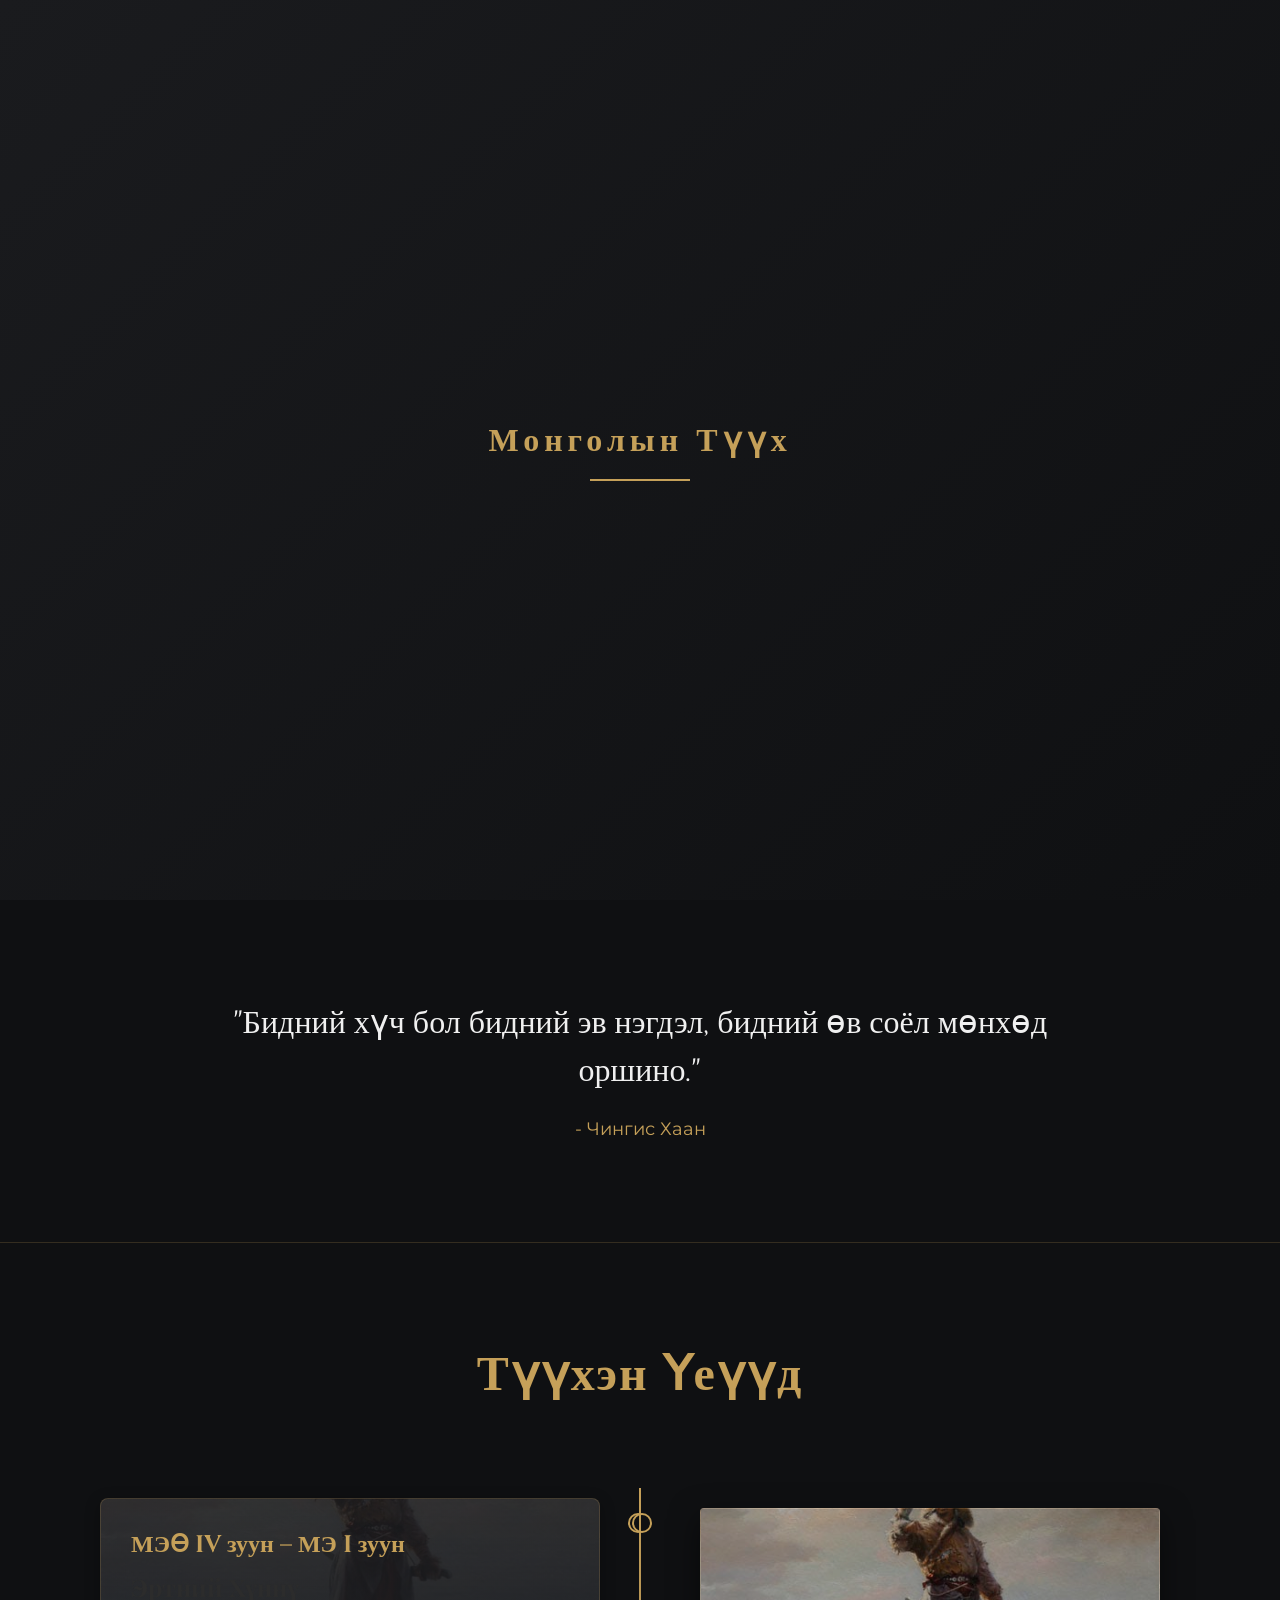
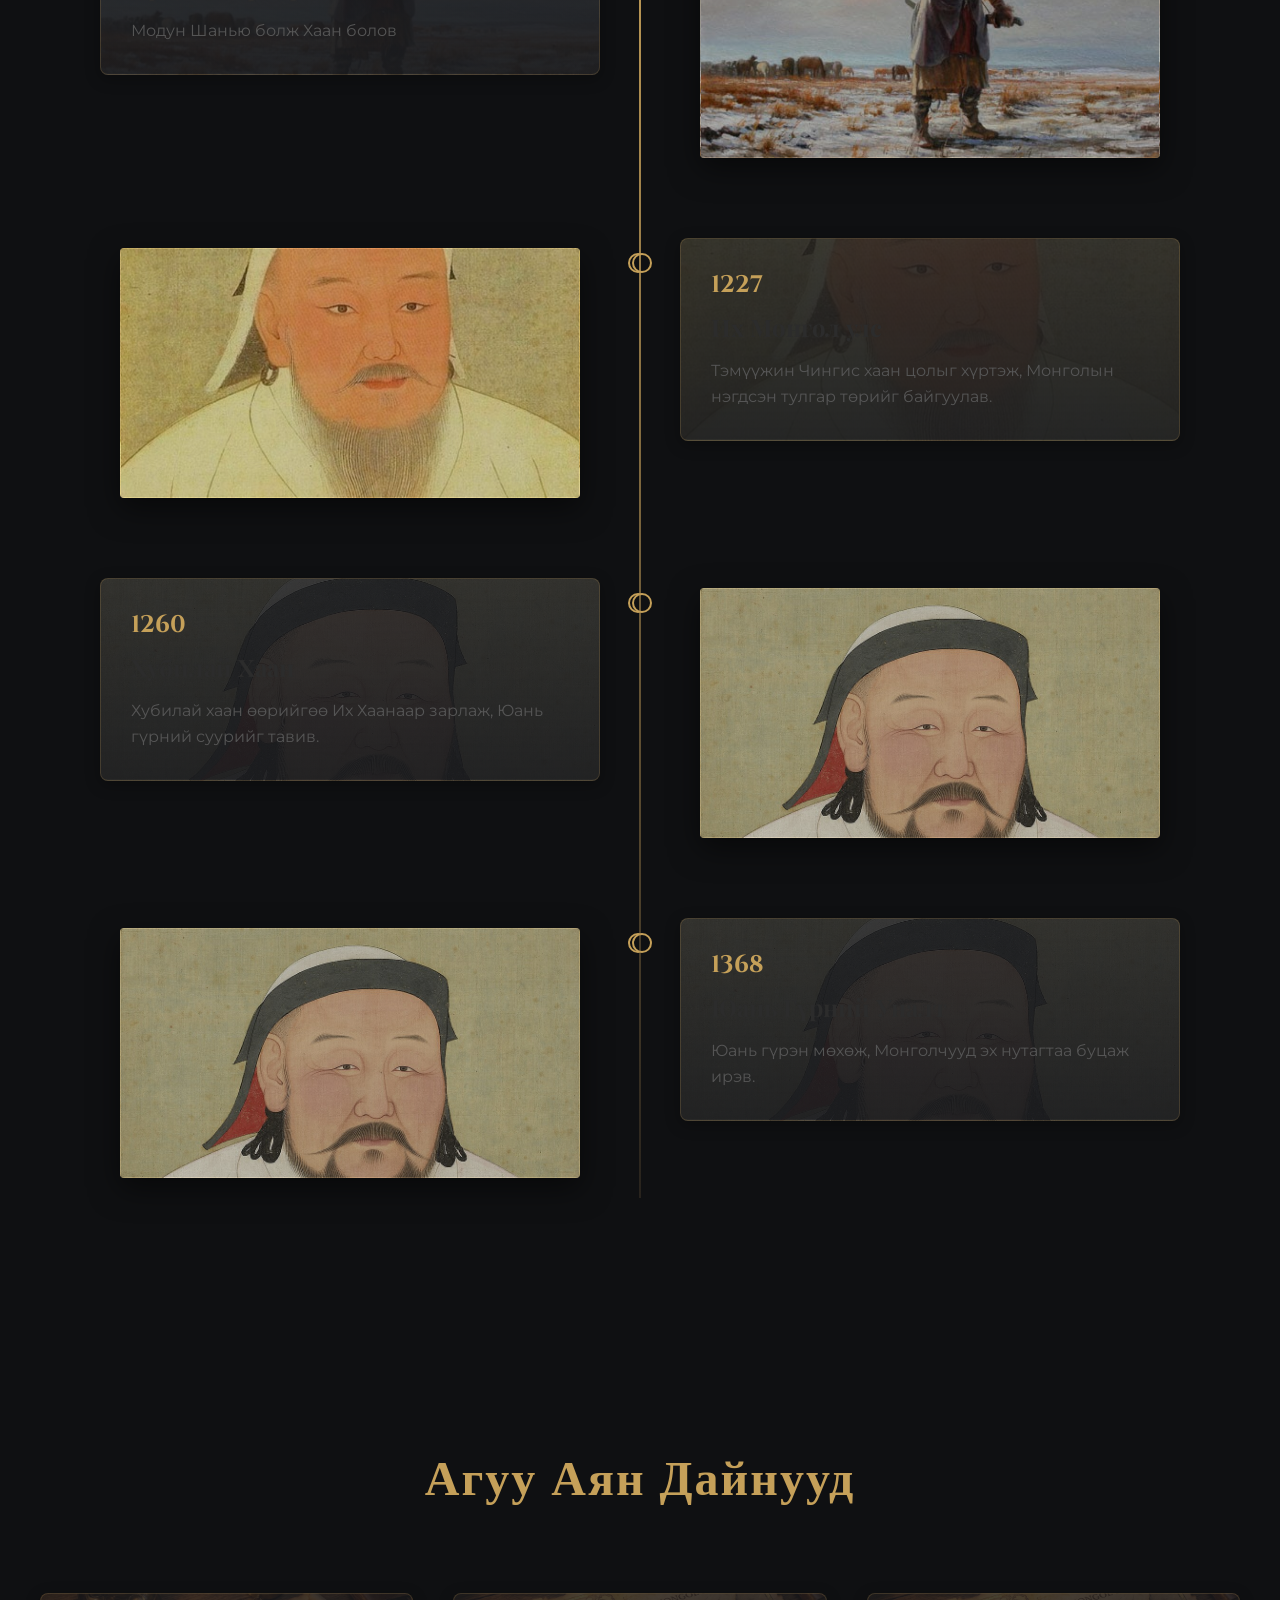
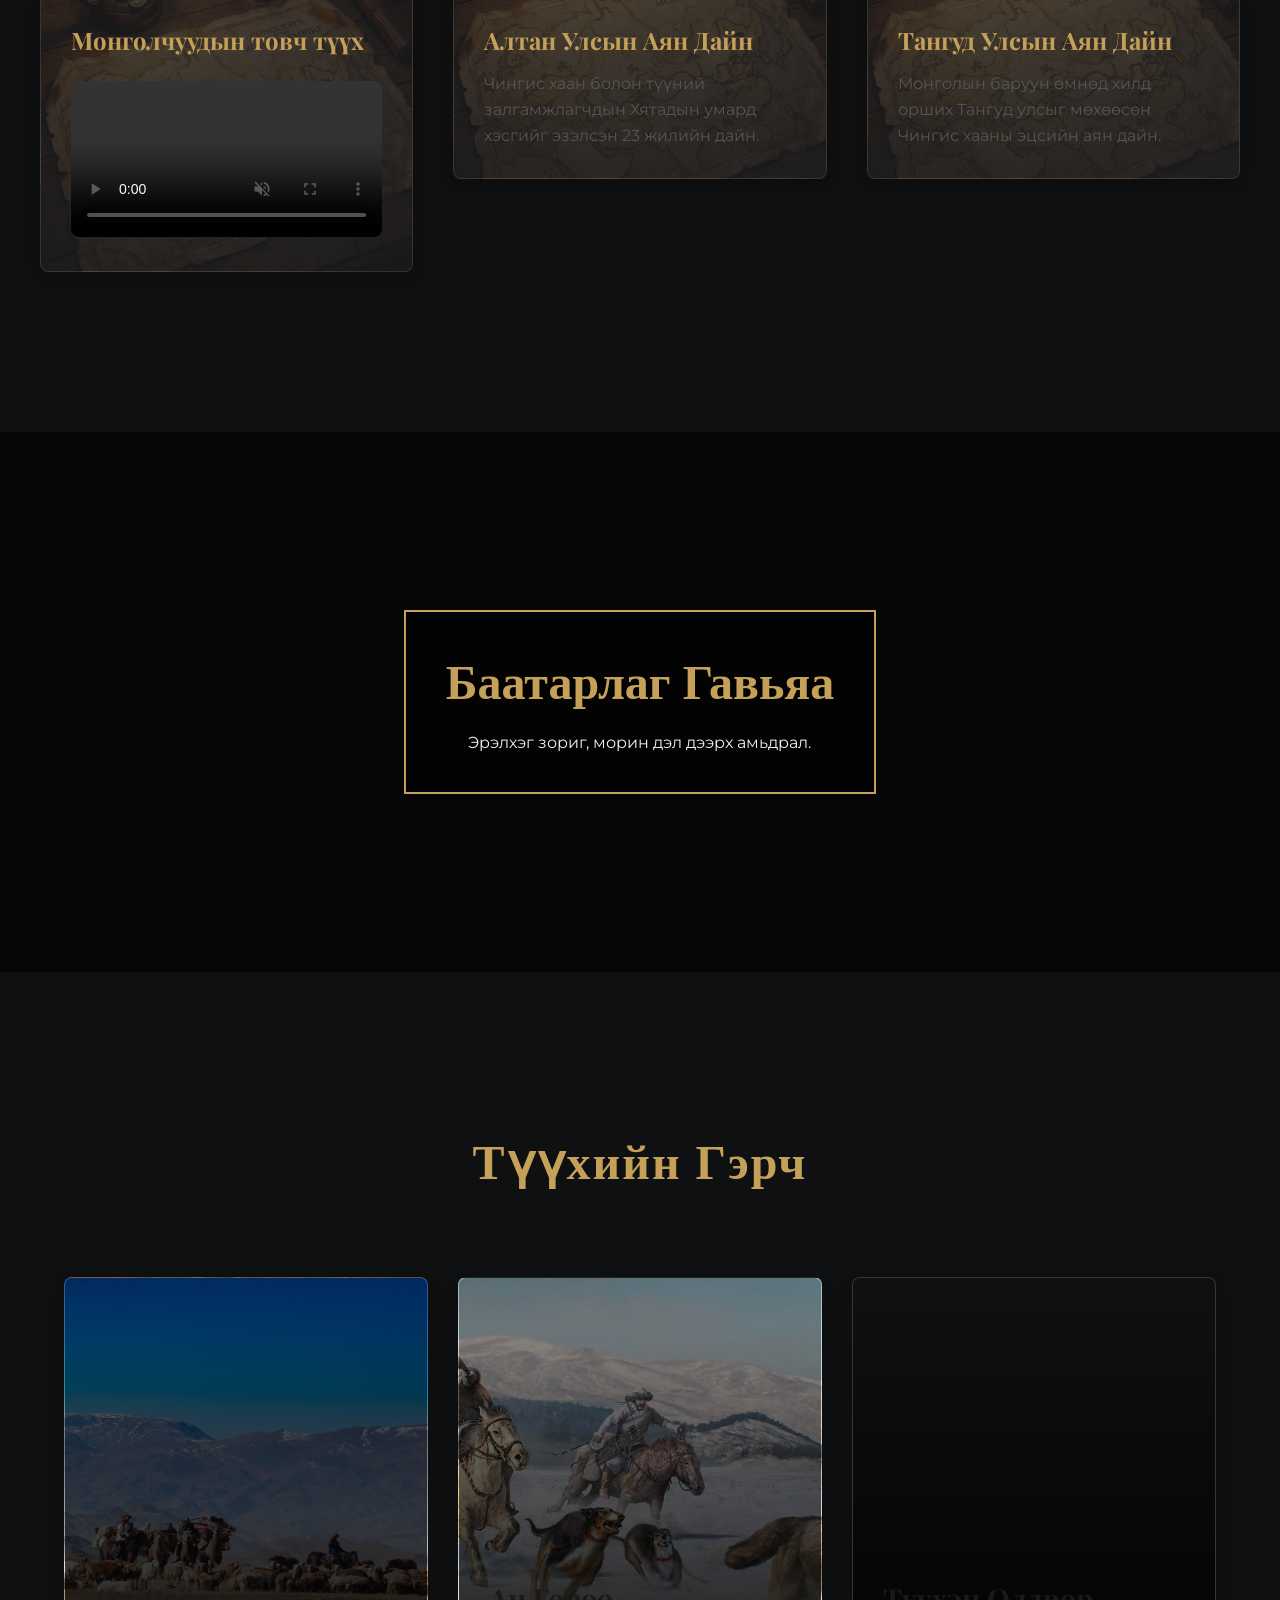
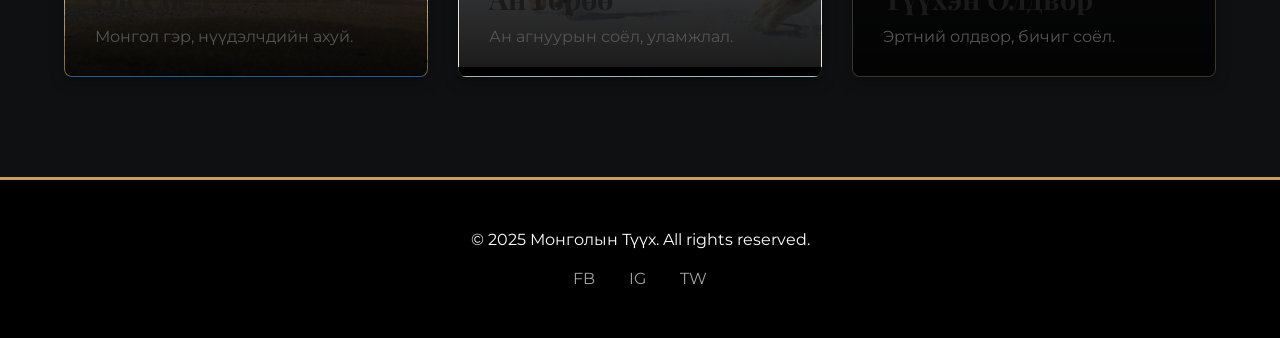
==== index.html @ 0ab10095 "Эхний commit: Төслийн файлууд болон .gitignore нэмэв" ====
<!DOCTYPE html>
<html lang="mn">

<head>
    <meta charset="UTF-8">
    <meta name="viewport" content="width=device-width, initial-scale=1.0">
    <title>Монголын Түүх | Great History of Mongolia</title>
    <link rel="preconnect" href="https://fonts.googleapis.com">
    <link rel="preconnect" href="https://fonts.gstatic.com" crossorigin>
    <link
        href="https://fonts.googleapis.com/css2?family=Cinzel:wght@400;700&family=Playfair+Display:ital,wght@0,400;0,700;1,400&family=Montserrat:wght@300;400;500&display=swap"
        rel="stylesheet">
    <link rel="stylesheet" href="styles.css">
</head>

<body>

    <!-- Loading Screen -->
    <div id="loader">
        <div class="loader-content">
            <h1 class="loader-title">Монголын Түүх</h1>
            <div class="loader-line"></div>
        </div>
    </div>

    <!-- Navigation -->
    <nav class="navbar">
        <div class="logo">HistoryMN</div>
        <ul class="nav-links">
            <li><a href="#hero">Эхлэл</a></li>
            <li><a href="#timeline">Цаг Хугацаа</a></li>
            <li><a href="campaigns.html">Аян Дайн</a></li>
            <li><a href="#gallery">Галлерей</a></li>
            <li><a href="heritage.html">Өв Соёл</a></li>
        </ul>
        <div class="menu-toggle">
            <span class="bar"></span>
            <span class="bar"></span>
            <span class="bar"></span>
        </div>
    </nav>

    <!-- Hero Section -->
    <header id="hero" class="hero-section">

        <video autoplay muted loop playsinline class="hero-video">
            <source src="Mongolia.mp4" type="video/mp4">
        </video>

        <div class="hero-overlay"></div>

        <div class="hero-content fade-in-up">
            <span class="subtitle">Агуу түүхийн мөрөөр</span>
            <h1 class="main-title">Монголын Эзэнт Гүрэн</h1>
            <p class="hero-desc">Дэлхийн талыг эзэлж, түүхийн хуудсыг шинээр бичсэн агуу өв соёл, баатарлаг түүх.</p>
            <a href="#timeline" class="cta-button">Түүхтэй танилцах</a>
        </div>

    </header>
    <!-- Introduction / Quote -->
    <section class="intro-section">
        <div class="container">
            <blockquote class="quote fade-in-on-scroll">
                "Бидний хүч бол бидний эв нэгдэл, бидний өв соёл мөнхөд оршино."
                <cite>- Чингис Хаан</cite>
            </blockquote>
        </div>
    </section>

    <!-- Timeline Section -->
    <section id="timeline" class="timeline-section">
        <h2 class="section-title fade-in-on-scroll">Түүхэн Үеүүд</h2>
        <div class="timeline-container">
            <!-- Row 1: Text Left, Image Right -->
            <div class="timeline-row">
                <div class="timeline-item fade-in-on-scroll">
                    <div class="timeline-content" id="timeline-hunnu">
                        <div class="year">МЭӨ IV зуун – МЭ I зуун</div>
                        <h3>Эртний Хүннү</h3>
                        <p>Модун Шанью болж Хаан болов</p>
                    </div>
                </div>
                <div class="timeline-item right fade-in-on-scroll">
                    <div class="timeline-img-card" style="background-image: url('Цаг хугацаа/modn.jpg');"></div>
                </div>
            </div>

            <!-- Row 2: Image Left, Text Right -->
            <div class="timeline-row">
                <div class="timeline-item fade-in-on-scroll">
                    <div class="timeline-img-card" style="background-image: url('Цаг хугацаа/khan.jpg');"></div>
                </div>
                <div class="timeline-item right fade-in-on-scroll">
                    <div class="timeline-content" id="timeline-xia">
                        <div class="year">1227</div>
                        <h3>Их Монгол улс</h3>
                        <p>Тэмүүжин Чингис хаан цолыг хүртэж, Монголын нэгдсэн тулгар төрийг байгуулав.</p>
                    </div>
                </div>
            </div>

            <!-- Row 3: Text Left, Image Right -->
            <div class="timeline-row">
                <div class="timeline-item fade-in-on-scroll">
                    <div class="timeline-content" id="timeline-kublai">
                        <div class="year">1260</div>
                        <h3>Хубилай Хаан</h3>
                        <p>Хубилай хаан өөрийгөө Их Хаанаар зарлаж, Юань гүрний суурийг тавив.</p>
                    </div>
                </div>
                <div class="timeline-item right fade-in-on-scroll">
                    <div class="timeline-img-card" style="background-image: url('Цаг хугацаа/haan.jpg');"></div>
                </div>
            </div>

            <!-- Row 4: Image Left, Text Right -->
            <div class="timeline-row">
                <div class="timeline-item fade-in-on-scroll">
                    <div class="timeline-img-card" style="background-image: url('Цаг хугацаа/haan.jpg');"></div>
                </div>
                <div class="timeline-item right fade-in-on-scroll">
                    <div class="timeline-content" id="timeline-yuan">
                        <div class="year">1368</div>
                        <h3>Юань Гүрний Уналт</h3>
                        <p>Юань гүрэн мөхөж, Монголчууд эх нутагтаа буцаж ирэв.</p>
                    </div>
                </div>
            </div>
        </div>
    </section>

    <!-- Campaigns Section -->
    <section id="campaigns" class="campaigns-section">
        <div class="campaigns-overlay"></div>
        <div class="container campaigns-content fade-in-on-scroll">
            <h2 class="section-title">Агуу Аян Дайнууд</h2>
            <div class="campaigns-grid">
                <a href="campaigns.html" style="text-decoration: none; display: block; height: 100%;">
                    <div class="campaign-card" id="campaign-western">
                        <h3>Монголчуудын товч түүх</h3>
                        <video src="MGL.mp4" controls autoplay muted loop playsinline
                            style="width: 100%; border-radius: 8px; margin-top: 10px;"></video>
                    </div>
                </a>
                <a href="campaigns.html" style="text-decoration: none; display: block; height: 100%;">
                    <div class="campaign-card" id="campaign-jin">
                        <h3>Алтан Улсын Аян Дайн</h3>
                        <p>Чингис хаан болон түүний залгамжлагчдын Хятадын умард хэсгийг эзэлсэн 23 жилийн дайн.</p>
                    </div>
                </a>
                <a href="campaigns.html" style="text-decoration: none; display: block; height: 100%;">
                    <div class="campaign-card" id="campaign-tangut">
                        <h3>Тангуд Улсын Аян Дайн</h3>
                        <p>Монголын баруун өмнөд хилд орших Тангуд улсыг мөхөөсөн Чингис хааны эцсийн аян дайн.</p>
                    </div>
                </a>
            </div>
        </div>
    </section>

    <!-- Warrior/Parallax Section -->
    <section class="parallax-divider">
        <div class="parallax-content fade-in-on-scroll">
            <h2>Баатарлаг Гавьяа</h2>
            <p>Эрэлхэг зориг, морин дэл дээрх амьдрал.</p>
        </div>
    </section>

    <!-- Gallery Section -->
    <section id="gallery" class="gallery-section">
        <h2 class="section-title fade-in-on-scroll">Түүхийн Гэрч</h2>
        <div class="gallery-grid">
            <div class="gallery-item fade-in-on-scroll">
                <a href="Өв соёл/Өв.html" style="text-decoration: none; display: block; height: 100%;">
                    <div class="gallery-card" id="card-culture">
                        <h3>Өв Соёл</h3>
                        <p>Монгол гэр, нүүдэлчдийн ахуй.</p>
                    </div>
                </a>
            </div>
            <div class="gallery-item fade-in-on-scroll">
                <a href="Ан гөрөө/Ан.html" style="text-decoration: none; display: block; height: 100%;">
                    <div class="gallery-card" id="card-weapon">
                        <h3>Ан Гөрөө</h3>
                        <p>Ан агнуурын соёл, уламжлал.</p>
                    </div>
                </a>
            </div>
            <div class="gallery-item fade-in-on-scroll">
                <a href="Түүхэн олдвор/Олдвор.html" style="text-decoration: none; display: block; height: 100%;">
                    <div class="gallery-card" id="card-script">
                        <h3>Түүхэн Олдвор</h3>
                        <p>Эртний олдвор, бичиг соёл.</p>
                    </div>
                </a>
            </div>
        </div>
    </section>

    <footer class="main-footer">
        <div class="container">
            <p>&copy; 2025 Монголын Түүх. All rights reserved.</p>
            <div class="social-links">
                <a href="#">FB</a>
                <a href="#">IG</a>
                <a href="#">TW</a>
            </div>
        </div>
    </footer>





    <script src="script.js"></script>
</body>

</html>
---- styles.css ----
/* Base Variables */
:root {
    --primary-brown: #c5a059;
    --secondary-brown: #a68e3d;
    --warm-brown: #b8970d;
    --dark-brown: #3E3E3E;
    --light-brown: #E8DDD0;
    --accent-blue: #4facfe;
    --accent-green: #22c55e;
    --dark-bg: #0f1012;
    --card-bg: #1a1b1e;
    --text-main: #f0f0f0;
    --text-secondary: #e0e0e0;
    --text-muted: #a0a0a0;
    --accent-dark: #2c3e50;
    --border-light: #2a2c30;
    --font-heading: 'Cinzel', serif;
    /* Cinematic historical feel */
    --font-subheading: 'Playfair Display', serif;
    --font-body: 'Montserrat', sans-serif;
    --transition-slow: 0.8s ease;
    --transition-fast: 0.3s ease;
}

* {
    margin: 0;
    padding: 0;
    box-sizing: border-box;
}

body {
    background-color: var(--dark-bg);
    color: var(--text-main);
    font-family: var(--font-body);
    overflow-x: hidden;
    min-height: 100vh;
}

/* Loader */
#loader {
    position: fixed;
    top: 0;
    left: 0;
    width: 100%;
    height: 100vh;
    background: linear-gradient(135deg, #1a1b1e 0%, #0f1012 100%);
    z-index: 1000;
    display: flex;
    justify-content: center;
    align-items: center;
    transition: opacity 1s ease-out;
}

.loader-content {
    text-align: center;
}

.loader-title {
    font-family: var(--font-heading);
    color: var(--primary-brown);
    font-size: 2rem;
    margin-bottom: 1rem;
    letter-spacing: 5px;
    opacity: 0;
    animation: fadeIn 2s forwards;
}

.loader-line {
    width: 0;
    height: 2px;
    background: var(--primary-brown);
    margin: 0 auto;
    animation: lineGrow 2s forwards;
}

/* Animations */
@keyframes fadeIn {
    to {
        opacity: 1;
    }
}

@keyframes lineGrow {
    to {
        width: 100px;
    }
}

@keyframes fadeInUp {
    from {
        opacity: 0;
        transform: translateY(40px);
    }

    to {
        opacity: 1;
        transform: translateY(0);
    }
}

.fade-in-up {
    animation: fadeInUp 1.5s ease-out forwards;
}

.fade-in-on-scroll {
    opacity: 0;
    transform: translateY(30px);
    transition: all 1s ease-out;
}

.fade-in-on-scroll.visible {
    opacity: 1;
    transform: translateY(0);
}

/* Navigation */
.navbar {
    position: fixed;
    top: 0;
    width: 100%;
    padding: 1.5rem 5%;
    display: flex;
    justify-content: space-between;
    align-items: center;
    z-index: 100;
    background: linear-gradient(to bottom, rgba(0, 0, 0, 0.8), transparent);
    transition: background 0.3s;
}

.navbar.scrolled {
    background: rgba(15, 16, 18, 0.95);
    backdrop-filter: blur(10px);
    border-bottom: 1px solid rgba(197, 160, 89, 0.2);
}

.logo {
    font-family: var(--font-heading);
    color: var(--primary-brown);
    font-size: 1.5rem;
    font-weight: 0;
    letter-spacing: 2px;
}

.nav-links {
    display: flex;
    list-style: none;
    gap: 3rem;
}

.nav-links a {
    color: var(--text-main);
    text-decoration: none;
    font-family: var(--font-subheading);
    font-size: 1rem;
    transition: color 0.3s;
}

.nav-links a:hover {
    color: var(--primary-brown);
}

/* Hero Section */
.hero-section {
    height: 100vh;
    width: 100%;
    position: relative;
    display: flex;
    justify-content: center;
    align-items: center;
    text-align: center;
    overflow: hidden;
}

.hero-video {
    position: absolute;
    top: 0;
    left: 0;
    width: 100%;
    height: 100%;
    object-fit: cover;
    z-index: 1;
}

.hero-overlay {
    position: absolute;
    top: 0;
    left: 0;
    width: 100%;
    height: 100%;
    background: linear-gradient(to bottom, rgba(0, 0, 0, 0.3), rgba(0, 0, 0, 0.8));
    z-index: 2;
}

.hero-content {
    position: relative;
    z-index: 3;
    max-width: 800px;
    padding: 0 20px;
}

.subtitle {
    display: block;
    color: var(--primary-brown);
    font-family: var(--font-body);
    font-size: 1rem;
    letter-spacing: 4px;
    margin-bottom: 1.5rem;
    text-transform: uppercase;
}

.main-title {
    font-family: var(--font-heading);
    font-size: 4.5rem;
    line-height: 1.1;
    margin-bottom: 2rem;
    color: #fff;
    text-shadow: 0 4px 10px rgba(0, 0, 0, 0.5);
}

.hero-desc {
    font-size: 1.2rem;
    color: #e0e0e0;
    margin-bottom: 3rem;
    line-height: 1.6;
}

.cta-button {
    display: inline-block;
    padding: 15px 40px;
    border: 2px solid var(--primary-brown);
    color: var(--primary-brown);
    text-decoration: none;
    font-family: var(--font-body);
    font-weight: 500;
    letter-spacing: 1px;
    transition: all 0.3s;
    background: rgba(255, 255, 255, 0.1);
}

.cta-button:hover {
    background: var(--primary-brown);
    color: #ffffff;
}

/* Scroll Indocator */
.scroll-indicator {
    position: absolute;
    bottom: 40px;
    left: 50%;
    transform: translateX(-50%);
    z-index: 2;
    display: flex;
    flex-direction: column;
    align-items: center;
    gap: 10px;
    opacity: 0.7;
}

.scroll-indicator span {
    font-size: 0.8rem;
    letter-spacing: 2px;
    text-transform: uppercase;
}

.mouse {
    width: 26px;
    height: 40px;
    border: 2px solid #fff;
    border-radius: 13px;
    position: relative;
}

.wheel {
    width: 2px;
    height: 6px;
    background: #fff;
    position: absolute;
    top: 6px;
    left: 50%;
    transform: translateX(-50%);
    border-radius: 2px;
    animation: scroll 1.5s infinite;
}

@keyframes scroll {
    0% {
        top: 6px;
        opacity: 1;
    }

    100% {
        top: 20px;
        opacity: 0;
    }
}

/* Intro Section */
.intro-section {
    padding: 100px 20px;
    background: var(--dark-bg);
    text-align: center;
    border-bottom: 1px solid rgba(197, 160, 89, 0.2);
}

.quote {
    font-family: var(--font-heading);
    font-size: 2rem;
    color: var(--text-main);
    line-height: 1.5;
    max-width: 900px;
    margin: 0 auto;
}

.quote cite {
    display: block;
    margin-top: 20px;
    font-size: 1.1rem;
    color: var(--primary-brown);
    font-family: var(--font-body);
    font-style: normal;
}

/* Timeline Section */
.timeline-section {
    padding: 100px 20px;
    position: relative;
    max-width: 1200px;
    margin: 0 auto;
    background: var(--dark-bg);
}

.section-title {
    text-align: center;
    font-family: var(--font-heading);
    font-size: 3rem;
    color: var(--primary-brown);
    margin-bottom: 80px;
    letter-spacing: 2px;
}

.timeline-container {
    position: relative;
}

/* Vertical line */
.timeline-container::after {
    content: '';
    position: absolute;
    width: 2px;
    background: linear-gradient(180deg, var(--primary-brown) 0%, rgba(139, 111, 71, 0.2) 100%);
    top: 0;
    bottom: 0;
    left: 50%;
    margin-left: -1px;
}

.timeline-item {
    padding: 10px 40px;
    position: relative;
    width: 50%;
    margin-bottom: 40px;
}

.timeline-item.right {
    left: 50%;
}

.timeline-item::after {
    content: '';
    position: absolute;
    width: 16px;
    height: 16px;
    background: var(--dark-bg);
    border: 2px solid var(--primary-brown);
    top: 25px;
    border-radius: 50%;
    z-index: 1;
    right: -8px;
    transition: background 0.3s;
}

.timeline-item.right::after {
    left: -8px;
}

.timeline-item:hover::after {
    background: var(--primary-brown);
}

.timeline-content {
    padding: 30px;
    background: var(--card-bg);
    border-radius: 8px;
    border: 1px solid rgba(197, 160, 89, 0.2);
    box-shadow: 0 4px 15px rgba(0, 0, 0, 0.3);
    transition: transform 0.3s, box-shadow 0.3s;
}

.timeline-content:hover {
    transform: translateY(-8px);
    border-color: var(--primary-brown);
    box-shadow: 0 8px 25px rgba(197, 160, 89, 0.2);
}

.year {
    color: var(--primary-brown);
    font-family: var(--font-heading);
    font-size: 1.5rem;
    font-weight: 700;
    margin-bottom: 10px;
}

.timeline-content h3 {
    font-family: var(--font-subheading);
    font-size: 1.5rem;
    margin-bottom: 15px;
    color: #2C2C2C;
}

.timeline-content p {
    color: #555555;
    line-height: 1.6;
    position: relative;
    z-index: 2;
}

.timeline-content h3,
.timeline-content .year {
    position: relative;
    z-index: 2;
}

/* Specific Timeline Card Backgrounds */
#timeline-hunnu {
    background-image: linear-gradient(rgba(26, 27, 30, 0.85), rgba(26, 27, 30, 0.95)), url('Цаг хугацаа/modn.jpg');
    background-size: cover;
    background-position: center;
}

#timeline-xia {
    background-image: linear-gradient(rgba(26, 27, 30, 0.85), rgba(26, 27, 30, 0.95)), url('Цаг хугацаа/khan.jpg');
    background-size: cover;
    background-position: center;
}

#timeline-kublai {
    background-image: linear-gradient(rgba(26, 27, 30, 0.85), rgba(26, 27, 30, 0.95)), url('Цаг хугацаа/haan.jpg');
    background-size: cover;
    background-position: center;
}

#timeline-yuan {
    background-image: linear-gradient(rgba(26, 27, 30, 0.85), rgba(26, 27, 30, 0.95)), url('Цаг хугацаа/haan.jpg');
    background-size: cover;
    background-position: center;
}

/* Parallax Divider */
.parallax-divider {
    height: 60vh;
    background-image: url('warrior.png');
    background-size: cover;
    background-position: center;
    background-attachment: fixed;
    display: flex;
    align-items: center;
    justify-content: center;
    position: relative;
    margin: 60px 0;
}

.parallax-divider::before {
    content: '';
    position: absolute;
    top: 0;
    left: 0;
    width: 100%;
    height: 100%;
    background: rgba(0, 0, 0, 0.6);
}

.parallax-content {
    position: relative;
    z-index: 2;
    text-align: center;
    padding: 40px;
    border: 2px solid var(--primary-brown);
    background: rgba(0, 0, 0, 0.5);
    backdrop-filter: blur(5px);
    max-width: 600px;
}

/* Timeline Row Layout */
.timeline-row {
    display: flex;
    width: 100%;
    margin-bottom: 50px;
    align-items: stretch;
    position: relative;
}

/* Reset individual item positioning when in a row */
.timeline-row .timeline-item {
    width: 50%;
    margin-bottom: 0;
    left: auto;
    right: auto;
}

.timeline-row .timeline-item.right {
    left: auto;
}

/* Timeline Image Card */
.timeline-img-card {
    height: auto;
    min-height: 250px;
    background-size: cover;
    background-position: center;
    border-radius: 4px;
    border: 1px solid rgba(139, 111, 71, 0.2);
    box-shadow: 0 10px 30px rgba(0, 0, 0, 0.5);
    transition: transform 0.3s;
    margin: 10px 20px;
    /* Adjust purely for visual spacing inside the 50% block */
    position: relative;
}

.timeline-img-card:hover {
    transform: scale(1.02);
    border-color: var(--primary-brown);
}

.timeline-img-card::before {
    content: '';
    position: absolute;
    inset: 0;
    background: rgba(0, 0, 0, 0.2);
    transition: background 0.3s;
}

.timeline-img-card:hover::before {
    background: rgba(0, 0, 0, 0);
}

/* Mobile responsive for new timeline */
@media (max-width: 768px) {
    .timeline-row {
        flex-direction: column;
    }

    .timeline-row .timeline-item {
        width: 100%;
    }

    .timeline-img-card {
        height: 200px;
        order: -1;
        /* Image first on mobile? or after? Let's say keep it visually consistently stacked */
        margin-bottom: 20px;
    }
}

.parallax-content h2 {
    font-family: var(--font-heading);
    font-size: 3rem;
    color: var(--primary-brown);
    margin-bottom: 1rem;
}

/* Campaigns Section */
.campaigns-section {
    position: relative;
    padding: 100px 20px;
    background: var(--dark-bg);
    color: var(--text-main);
}

.campaigns-overlay {
    position: absolute;
    top: 0;
    left: 0;
    width: 100%;
    height: 100%;
    background: transparent;
}

.campaigns-content {
    position: relative;
    z-index: 2;
    max-width: 1200px;
    margin: 0 auto;
}

.campaigns-grid {
    display: grid;
    grid-template-columns: repeat(auto-fit, minmax(300px, 1fr));
    gap: 40px;
}

.campaign-card {
    background: var(--card-bg);
    backdrop-filter: blur(5px);
    padding: 30px;
    border: 1px solid rgba(197, 160, 89, 0.2);
    transition: transform 0.3s, box-shadow 0.3s;
    box-shadow: 0 4px 15px rgba(0, 0, 0, 0.3);
    border-radius: 8px;
}

.campaign-card:hover {
    transform: translateY(-8px);
    background: var(--card-bg);
    border-color: var(--primary-brown);
    box-shadow: 0 12px 24px rgba(197, 160, 89, 0.2);
}

.campaign-card h3 {
    font-family: var(--font-subheading);
    color: var(--primary-brown);
    font-size: 1.5rem;
    margin-bottom: 15px;
}

.campaign-card p {
    line-height: 1.6;
    color: #555555;
}

/* Specific Campaign Card Backgrounds */
#campaign-western {
    background-image: linear-gradient(rgba(26, 27, 30, 0.8), rgba(26, 27, 30, 0.9)), url('campaign-bg.png');
    background-size: cover;
    background-position: center;
}

#campaign-jin {
    background-image: linear-gradient(rgba(26, 27, 30, 0.8), rgba(26, 27, 30, 0.9)), url('campaign-bg.png');
    background-size: cover;
    background-position: center;
}

#campaign-tangut {
    background-image: linear-gradient(rgba(26, 27, 30, 0.8), rgba(26, 27, 30, 0.9)), url('campaign-bg.png');
    background-size: cover;
    background-position: center;
}

/* Gallery Section */
.gallery-section {
    padding: 100px 5%;
    max-width: 1400px;
    margin: 0 auto;
    background: var(--dark-bg);
}

.gallery-grid {
    display: grid;
    grid-template-columns: repeat(auto-fit, minmax(350px, 1fr));
    gap: 30px;
}

.gallery-card {
    height: 400px;
    background: var(--card-bg);
    position: relative;
    overflow: hidden;
    display: flex;
    flex-direction: column;
    justify-content: flex-end;
    padding: 30px;
    border: 1px solid rgba(197, 160, 89, 0.2);
    transition: transform 0.5s, box-shadow 0.3s;
    box-shadow: 0 4px 15px rgba(0, 0, 0, 0.3);
    border-radius: 8px;
}

.gallery-card:hover {
    transform: scale(1.03);
    box-shadow: 0 12px 24px rgba(197, 160, 89, 0.2);
}

/* Specific Card Backgrounds */
#card-culture {
    background-image: url('Өв соёл/nuudel.jpg');
    background-size: cover;
    background-position: center;
}

#card-weapon {
    background-image: url('Ан гөрөө/an.jpg');
    background-size: cover;
    background-position: center;
}

#card-script {
    background-image: url('Түүхэн олдвор/oldvor.jpg');
    background-size: cover;
    background-position: center;
}

/* Add overlay to make text readable on images */
.gallery-card::before {
    content: '';
    position: absolute;
    top: 0;
    left: 0;
    width: 100%;
    height: 100%;
    background: linear-gradient(to top, rgba(0, 0, 0, 0.9), rgba(0, 0, 0, 0.4));
    z-index: 1;
}

.gallery-card h3,
.gallery-card p {
    position: relative;
    z-index: 2;
}

.gallery-card h3 {
    font-family: var(--font-subheading);
    font-size: 1.8rem;
    margin-bottom: 10px;
    color: #1a1a1a;
}

.gallery-card p {
    color: #555555;
}

/* Footer */
.main-footer {
    padding: 50px 0;
    background: #000000;
    color: #ffffff;
    text-align: center;
    border-top: 3px solid var(--primary-brown);
}

.social-links {
    margin-top: 20px;
}

.social-links a {
    color: var(--text-muted);
    margin: 0 15px;
    text-decoration: none;
    transition: color 0.3s;
}

.social-links a:hover {
    color: var(--primary-brown);
}

/* Back Button */
.back-btn {
    position: fixed;
    top: 100px;
    left: 30px;
    z-index: 98;
    background: rgba(26, 27, 30, 0.9);
    border: 2px solid var(--primary-brown);
    color: var(--primary-brown);
    padding: 10px 25px;
    border-radius: 50px;
    text-decoration: none;
    font-family: var(--font-body);
    font-size: 0.9rem;
    backdrop-filter: blur(5px);
    transition: all 0.3s;
    display: flex;
    align-items: center;
    gap: 10px;
    text-transform: uppercase;
    letter-spacing: 1px;
    box-shadow: 0 4px 15px rgba(0, 0, 0, 0.5);
}

.back-btn:hover {
    background: var(--primary-brown);
    color: #ffffff;
    transform: translateX(-5px);
}

.back-btn span {
    font-size: 1.2rem;
    line-height: 1;
}

/* Responsive */
@media (max-width: 768px) {
    .back-btn {
        top: 85px;
        left: 20px;
        padding: 8px 20px;
        font-size: 0.8rem;
    }

    .main-title {

        font-size: 3rem;
    }

    .timeline-container::after {
        left: 31px;
    }

    .timeline-item {
        width: 100%;
        padding-left: 70px;
        padding-right: 25px;
    }

    .timeline-item.right {
        left: 0;
    }

    .timeline-item::after {
        left: 23px;
        right: auto;
    }

    .timeline-item.right::after {
        left: 23px;
    }

    .nav-links {
        display: none;
        /* Mobile menu to be implemented if needed */
    }

    .menu-toggle {
        display: block;
        /* Hamburger */
    }
}
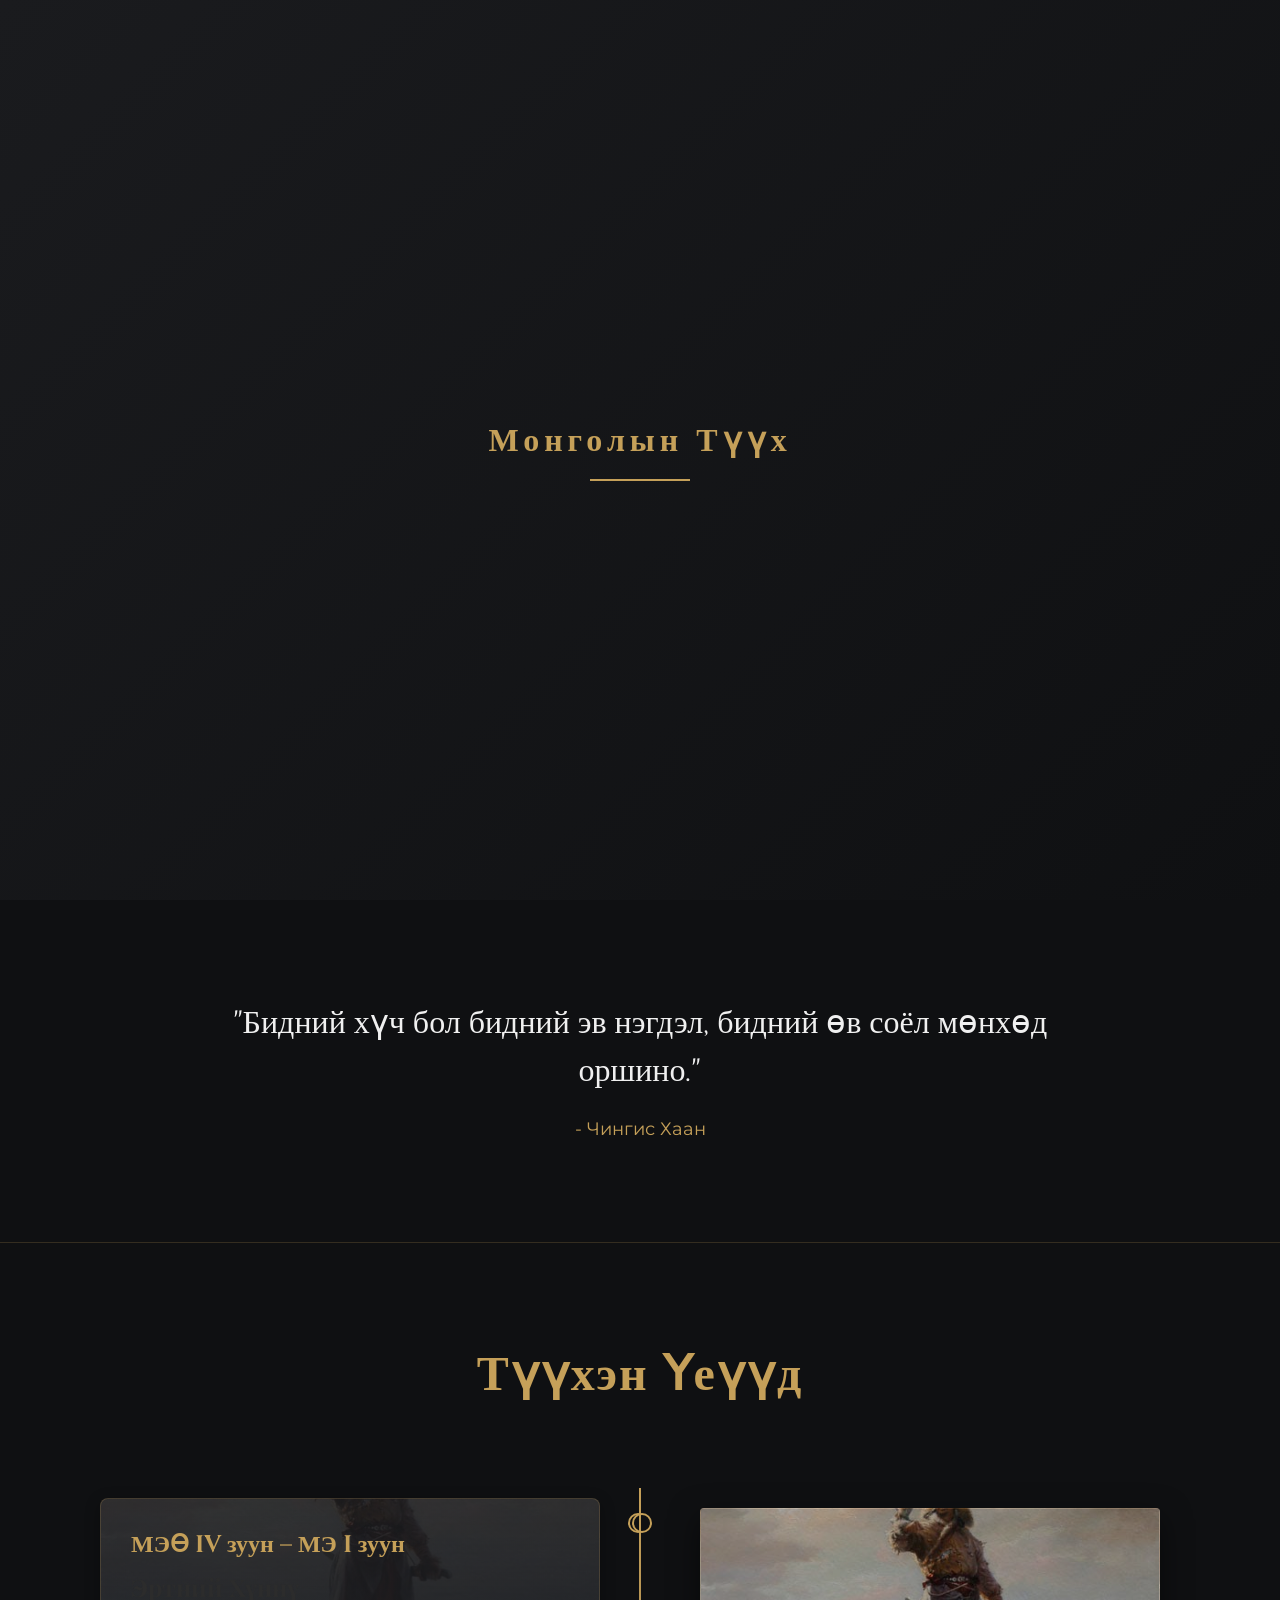
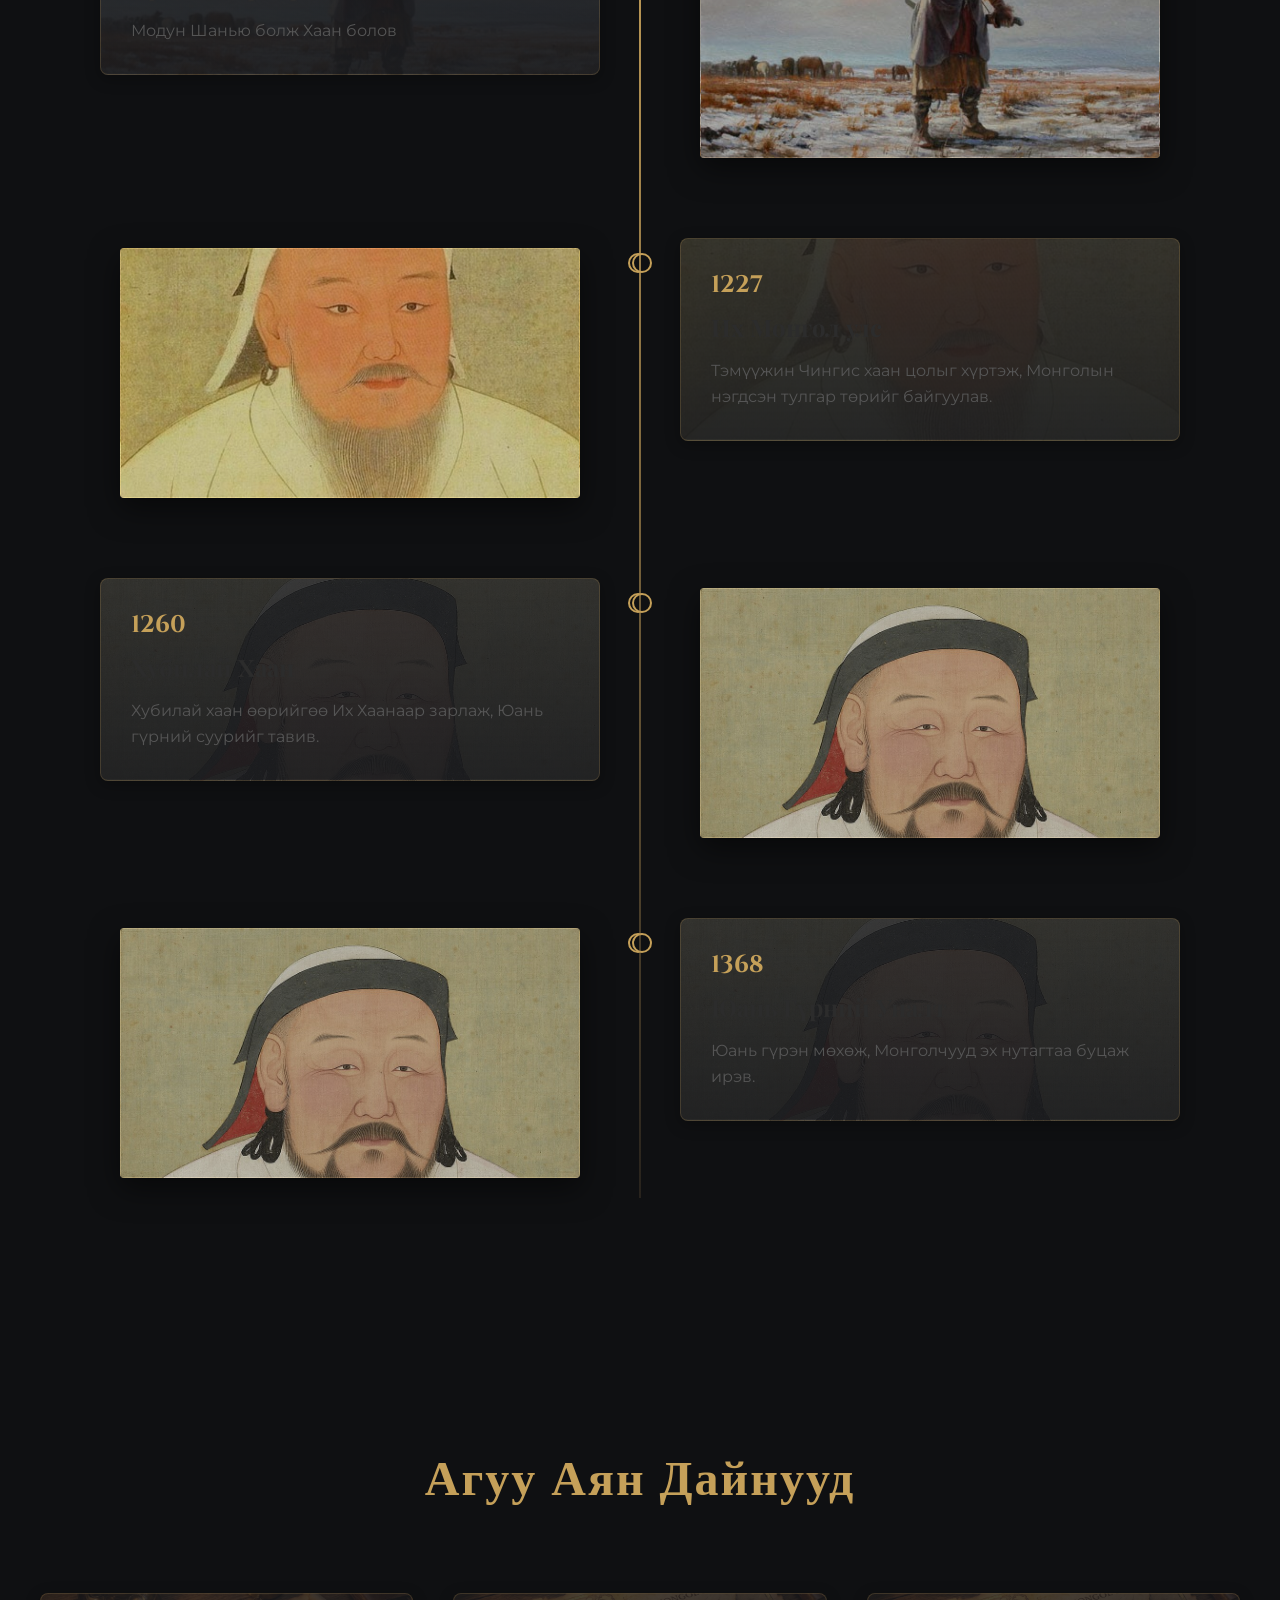
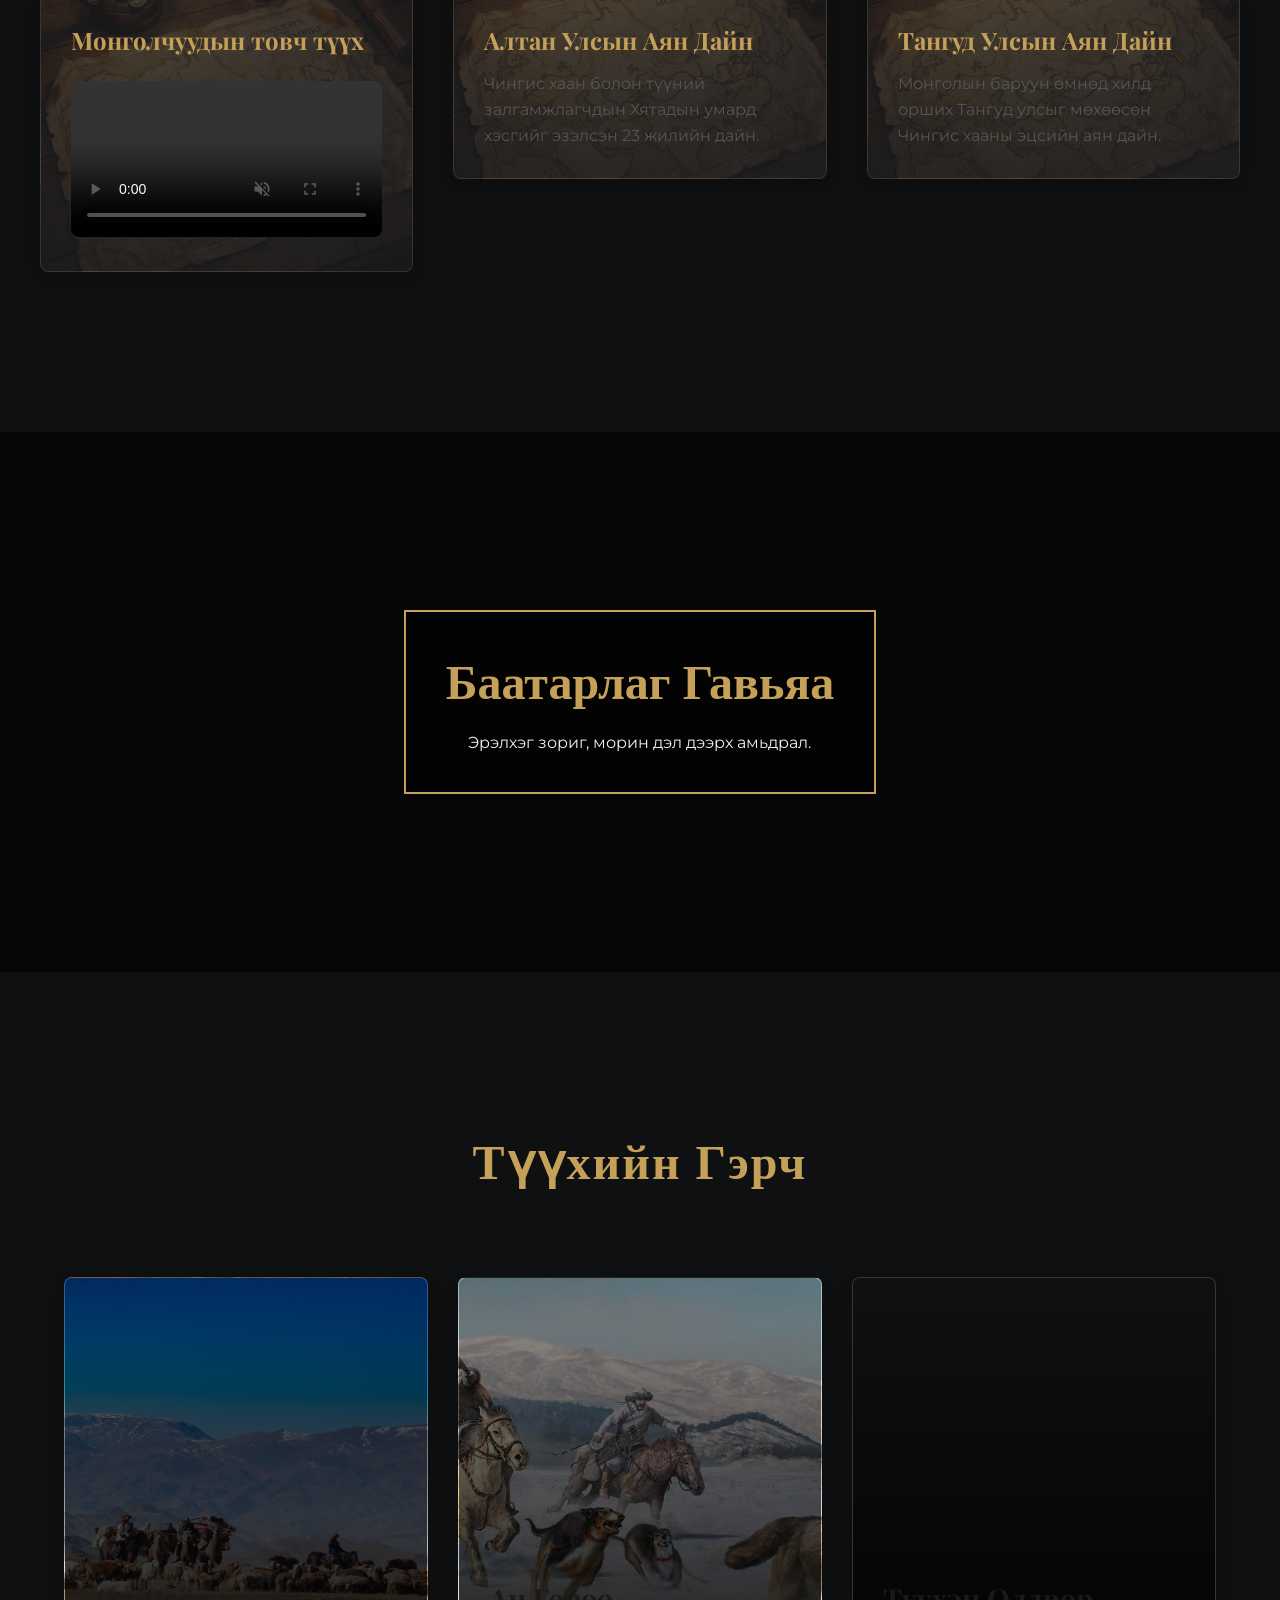
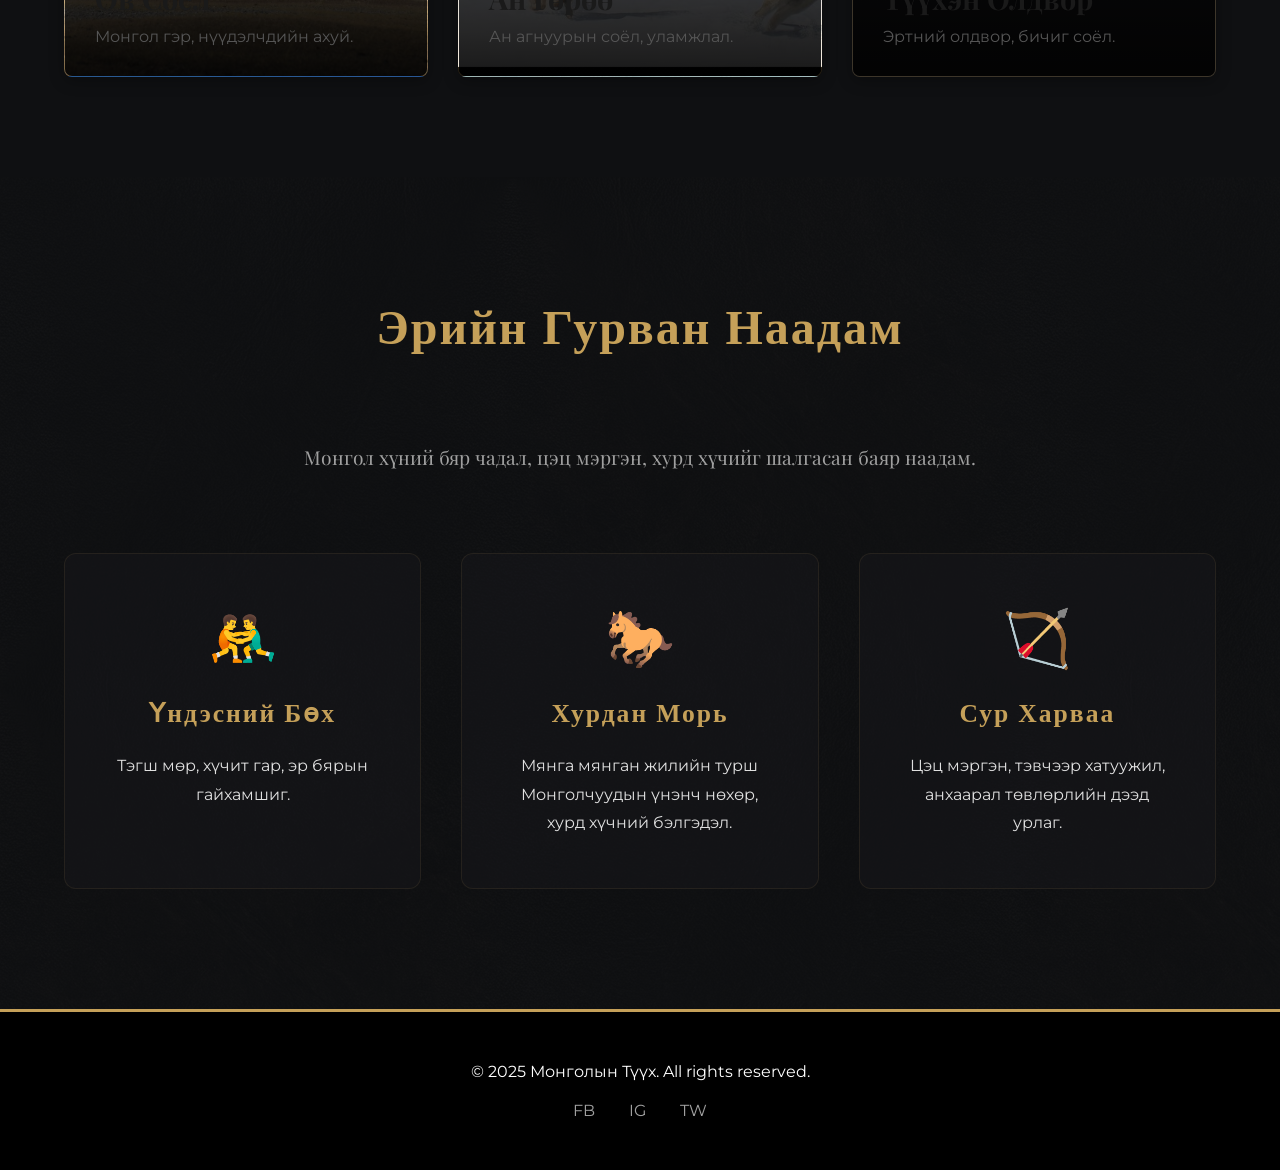
==== commit cb561d35: "Наадам хэсгийг нэмж, Өв Соёл хуудасны алдааг засав" ====
--- a/index.html
+++ b/index.html
@@ -197,6 +197,33 @@
         </div>
     </section>
 
+    <!-- Naadam Section -->
+    <section id="naadam" class="naadam-section">
+        <div class="container">
+            <div class="naadam-header fade-in-on-scroll">
+                <h2 class="section-title">Эрийн Гурван Наадам</h2>
+                <p class="section-desc">Монгол хүний бяр чадал, цэц мэргэн, хурд хүчийг шалгасан баяр наадам.</p>
+            </div>
+            <div class="naadam-grid">
+                <div class="naadam-item fade-in-on-scroll">
+                    <div class="naadam-icon">🤼‍♂️</div>
+                    <h3>Үндэсний Бөх</h3>
+                    <p>Тэгш мөр, хүчит гар, эр бярын гайхамшиг.</p>
+                </div>
+                <div class="naadam-item fade-in-on-scroll">
+                    <div class="naadam-icon">🐎</div>
+                    <h3>Хурдан Морь</h3>
+                    <p>Мянга мянган жилийн турш Монголчуудын үнэнч нөхөр, хурд хүчний бэлгэдэл.</p>
+                </div>
+                <div class="naadam-item fade-in-on-scroll">
+                    <div class="naadam-icon">🏹</div>
+                    <h3>Сур Харваа</h3>
+                    <p>Цэц мэргэн, тэвчээр хатуужил, анхаарал төвлөрлийн дээд урлаг.</p>
+                </div>
+            </div>
+        </div>
+    </section>
+
     <footer class="main-footer">
         <div class="container">
             <p>&copy; 2025 Монголын Түүх. All rights reserved.</p>
--- a/styles.css
+++ b/styles.css
@@ -1,836 +1,939 @@
-/* Base Variables */
-:root {
-    --primary-brown: #c5a059;
-    --secondary-brown: #a68e3d;
-    --warm-brown: #b8970d;
-    --dark-brown: #3E3E3E;
-    --light-brown: #E8DDD0;
-    --accent-blue: #4facfe;
-    --accent-green: #22c55e;
-    --dark-bg: #0f1012;
-    --card-bg: #1a1b1e;
-    --text-main: #f0f0f0;
-    --text-secondary: #e0e0e0;
-    --text-muted: #a0a0a0;
-    --accent-dark: #2c3e50;
-    --border-light: #2a2c30;
-    --font-heading: 'Cinzel', serif;
-    /* Cinematic historical feel */
-    --font-subheading: 'Playfair Display', serif;
-    --font-body: 'Montserrat', sans-serif;
-    --transition-slow: 0.8s ease;
-    --transition-fast: 0.3s ease;
-}
-
-* {
-    margin: 0;
-    padding: 0;
-    box-sizing: border-box;
-}
-
-body {
-    background-color: var(--dark-bg);
-    color: var(--text-main);
-    font-family: var(--font-body);
-    overflow-x: hidden;
-    min-height: 100vh;
-}
-
-/* Loader */
-#loader {
-    position: fixed;
-    top: 0;
-    left: 0;
-    width: 100%;
-    height: 100vh;
-    background: linear-gradient(135deg, #1a1b1e 0%, #0f1012 100%);
-    z-index: 1000;
-    display: flex;
-    justify-content: center;
-    align-items: center;
-    transition: opacity 1s ease-out;
-}
-
-.loader-content {
-    text-align: center;
-}
-
-.loader-title {
-    font-family: var(--font-heading);
-    color: var(--primary-brown);
-    font-size: 2rem;
-    margin-bottom: 1rem;
-    letter-spacing: 5px;
-    opacity: 0;
-    animation: fadeIn 2s forwards;
-}
-
-.loader-line {
-    width: 0;
-    height: 2px;
-    background: var(--primary-brown);
-    margin: 0 auto;
-    animation: lineGrow 2s forwards;
-}
-
-/* Animations */
-@keyframes fadeIn {
-    to {
-        opacity: 1;
-    }
-}
-
-@keyframes lineGrow {
-    to {
-        width: 100px;
-    }
-}
-
-@keyframes fadeInUp {
-    from {
-        opacity: 0;
-        transform: translateY(40px);
-    }
-
-    to {
-        opacity: 1;
-        transform: translateY(0);
-    }
-}
-
-.fade-in-up {
-    animation: fadeInUp 1.5s ease-out forwards;
-}
-
-.fade-in-on-scroll {
-    opacity: 0;
-    transform: translateY(30px);
-    transition: all 1s ease-out;
-}
-
-.fade-in-on-scroll.visible {
-    opacity: 1;
-    transform: translateY(0);
-}
-
-/* Navigation */
-.navbar {
-    position: fixed;
-    top: 0;
-    width: 100%;
-    padding: 1.5rem 5%;
-    display: flex;
-    justify-content: space-between;
-    align-items: center;
-    z-index: 100;
-    background: linear-gradient(to bottom, rgba(0, 0, 0, 0.8), transparent);
-    transition: background 0.3s;
-}
-
-.navbar.scrolled {
-    background: rgba(15, 16, 18, 0.95);
-    backdrop-filter: blur(10px);
-    border-bottom: 1px solid rgba(197, 160, 89, 0.2);
-}
-
-.logo {
-    font-family: var(--font-heading);
-    color: var(--primary-brown);
-    font-size: 1.5rem;
-    font-weight: 0;
-    letter-spacing: 2px;
-}
-
-.nav-links {
-    display: flex;
-    list-style: none;
-    gap: 3rem;
-}
-
-.nav-links a {
-    color: var(--text-main);
-    text-decoration: none;
-    font-family: var(--font-subheading);
-    font-size: 1rem;
-    transition: color 0.3s;
-}
-
-.nav-links a:hover {
-    color: var(--primary-brown);
-}
-
-/* Hero Section */
-.hero-section {
-    height: 100vh;
-    width: 100%;
-    position: relative;
-    display: flex;
-    justify-content: center;
-    align-items: center;
-    text-align: center;
-    overflow: hidden;
-}
-
-.hero-video {
-    position: absolute;
-    top: 0;
-    left: 0;
-    width: 100%;
-    height: 100%;
-    object-fit: cover;
-    z-index: 1;
-}
-
-.hero-overlay {
-    position: absolute;
-    top: 0;
-    left: 0;
-    width: 100%;
-    height: 100%;
-    background: linear-gradient(to bottom, rgba(0, 0, 0, 0.3), rgba(0, 0, 0, 0.8));
-    z-index: 2;
-}
-
-.hero-content {
-    position: relative;
-    z-index: 3;
-    max-width: 800px;
-    padding: 0 20px;
-}
-
-.subtitle {
-    display: block;
-    color: var(--primary-brown);
-    font-family: var(--font-body);
-    font-size: 1rem;
-    letter-spacing: 4px;
-    margin-bottom: 1.5rem;
-    text-transform: uppercase;
-}
-
-.main-title {
-    font-family: var(--font-heading);
-    font-size: 4.5rem;
-    line-height: 1.1;
-    margin-bottom: 2rem;
-    color: #fff;
-    text-shadow: 0 4px 10px rgba(0, 0, 0, 0.5);
-}
-
-.hero-desc {
-    font-size: 1.2rem;
-    color: #e0e0e0;
-    margin-bottom: 3rem;
-    line-height: 1.6;
-}
-
-.cta-button {
-    display: inline-block;
-    padding: 15px 40px;
-    border: 2px solid var(--primary-brown);
-    color: var(--primary-brown);
-    text-decoration: none;
-    font-family: var(--font-body);
-    font-weight: 500;
-    letter-spacing: 1px;
-    transition: all 0.3s;
-    background: rgba(255, 255, 255, 0.1);
-}
-
-.cta-button:hover {
-    background: var(--primary-brown);
-    color: #ffffff;
-}
-
-/* Scroll Indocator */
-.scroll-indicator {
-    position: absolute;
-    bottom: 40px;
-    left: 50%;
-    transform: translateX(-50%);
-    z-index: 2;
-    display: flex;
-    flex-direction: column;
-    align-items: center;
-    gap: 10px;
-    opacity: 0.7;
-}
-
-.scroll-indicator span {
-    font-size: 0.8rem;
-    letter-spacing: 2px;
-    text-transform: uppercase;
-}
-
-.mouse {
-    width: 26px;
-    height: 40px;
-    border: 2px solid #fff;
-    border-radius: 13px;
-    position: relative;
-}
-
-.wheel {
-    width: 2px;
-    height: 6px;
-    background: #fff;
-    position: absolute;
-    top: 6px;
-    left: 50%;
-    transform: translateX(-50%);
-    border-radius: 2px;
-    animation: scroll 1.5s infinite;
-}
-
-@keyframes scroll {
-    0% {
-        top: 6px;
-        opacity: 1;
-    }
-
-    100% {
-        top: 20px;
-        opacity: 0;
-    }
-}
-
-/* Intro Section */
-.intro-section {
-    padding: 100px 20px;
-    background: var(--dark-bg);
-    text-align: center;
-    border-bottom: 1px solid rgba(197, 160, 89, 0.2);
-}
-
-.quote {
-    font-family: var(--font-heading);
-    font-size: 2rem;
-    color: var(--text-main);
-    line-height: 1.5;
-    max-width: 900px;
-    margin: 0 auto;
-}
-
-.quote cite {
-    display: block;
-    margin-top: 20px;
-    font-size: 1.1rem;
-    color: var(--primary-brown);
-    font-family: var(--font-body);
-    font-style: normal;
-}
-
-/* Timeline Section */
-.timeline-section {
-    padding: 100px 20px;
-    position: relative;
-    max-width: 1200px;
-    margin: 0 auto;
-    background: var(--dark-bg);
-}
-
-.section-title {
-    text-align: center;
-    font-family: var(--font-heading);
-    font-size: 3rem;
-    color: var(--primary-brown);
-    margin-bottom: 80px;
-    letter-spacing: 2px;
-}
-
-.timeline-container {
-    position: relative;
-}
-
-/* Vertical line */
-.timeline-container::after {
-    content: '';
-    position: absolute;
-    width: 2px;
-    background: linear-gradient(180deg, var(--primary-brown) 0%, rgba(139, 111, 71, 0.2) 100%);
-    top: 0;
-    bottom: 0;
-    left: 50%;
-    margin-left: -1px;
-}
-
-.timeline-item {
-    padding: 10px 40px;
-    position: relative;
-    width: 50%;
-    margin-bottom: 40px;
-}
-
-.timeline-item.right {
-    left: 50%;
-}
-
-.timeline-item::after {
-    content: '';
-    position: absolute;
-    width: 16px;
-    height: 16px;
-    background: var(--dark-bg);
-    border: 2px solid var(--primary-brown);
-    top: 25px;
-    border-radius: 50%;
-    z-index: 1;
-    right: -8px;
-    transition: background 0.3s;
-}
-
-.timeline-item.right::after {
-    left: -8px;
-}
-
-.timeline-item:hover::after {
-    background: var(--primary-brown);
-}
-
-.timeline-content {
-    padding: 30px;
-    background: var(--card-bg);
-    border-radius: 8px;
-    border: 1px solid rgba(197, 160, 89, 0.2);
-    box-shadow: 0 4px 15px rgba(0, 0, 0, 0.3);
-    transition: transform 0.3s, box-shadow 0.3s;
-}
-
-.timeline-content:hover {
-    transform: translateY(-8px);
-    border-color: var(--primary-brown);
-    box-shadow: 0 8px 25px rgba(197, 160, 89, 0.2);
-}
-
-.year {
-    color: var(--primary-brown);
-    font-family: var(--font-heading);
-    font-size: 1.5rem;
-    font-weight: 700;
-    margin-bottom: 10px;
-}
-
-.timeline-content h3 {
-    font-family: var(--font-subheading);
-    font-size: 1.5rem;
-    margin-bottom: 15px;
-    color: #2C2C2C;
-}
-
-.timeline-content p {
-    color: #555555;
-    line-height: 1.6;
-    position: relative;
-    z-index: 2;
-}
-
-.timeline-content h3,
-.timeline-content .year {
-    position: relative;
-    z-index: 2;
-}
-
-/* Specific Timeline Card Backgrounds */
-#timeline-hunnu {
-    background-image: linear-gradient(rgba(26, 27, 30, 0.85), rgba(26, 27, 30, 0.95)), url('Цаг хугацаа/modn.jpg');
-    background-size: cover;
-    background-position: center;
-}
-
-#timeline-xia {
-    background-image: linear-gradient(rgba(26, 27, 30, 0.85), rgba(26, 27, 30, 0.95)), url('Цаг хугацаа/khan.jpg');
-    background-size: cover;
-    background-position: center;
-}
-
-#timeline-kublai {
-    background-image: linear-gradient(rgba(26, 27, 30, 0.85), rgba(26, 27, 30, 0.95)), url('Цаг хугацаа/haan.jpg');
-    background-size: cover;
-    background-position: center;
-}
-
-#timeline-yuan {
-    background-image: linear-gradient(rgba(26, 27, 30, 0.85), rgba(26, 27, 30, 0.95)), url('Цаг хугацаа/haan.jpg');
-    background-size: cover;
-    background-position: center;
-}
-
-/* Parallax Divider */
-.parallax-divider {
-    height: 60vh;
-    background-image: url('warrior.png');
-    background-size: cover;
-    background-position: center;
-    background-attachment: fixed;
-    display: flex;
-    align-items: center;
-    justify-content: center;
-    position: relative;
-    margin: 60px 0;
-}
-
-.parallax-divider::before {
-    content: '';
-    position: absolute;
-    top: 0;
-    left: 0;
-    width: 100%;
-    height: 100%;
-    background: rgba(0, 0, 0, 0.6);
-}
-
-.parallax-content {
-    position: relative;
-    z-index: 2;
-    text-align: center;
-    padding: 40px;
-    border: 2px solid var(--primary-brown);
-    background: rgba(0, 0, 0, 0.5);
-    backdrop-filter: blur(5px);
-    max-width: 600px;
-}
-
-/* Timeline Row Layout */
-.timeline-row {
-    display: flex;
-    width: 100%;
-    margin-bottom: 50px;
-    align-items: stretch;
-    position: relative;
-}
-
-/* Reset individual item positioning when in a row */
-.timeline-row .timeline-item {
-    width: 50%;
-    margin-bottom: 0;
-    left: auto;
-    right: auto;
-}
-
-.timeline-row .timeline-item.right {
-    left: auto;
-}
-
-/* Timeline Image Card */
-.timeline-img-card {
-    height: auto;
-    min-height: 250px;
-    background-size: cover;
-    background-position: center;
-    border-radius: 4px;
-    border: 1px solid rgba(139, 111, 71, 0.2);
-    box-shadow: 0 10px 30px rgba(0, 0, 0, 0.5);
-    transition: transform 0.3s;
-    margin: 10px 20px;
-    /* Adjust purely for visual spacing inside the 50% block */
-    position: relative;
-}
-
-.timeline-img-card:hover {
-    transform: scale(1.02);
-    border-color: var(--primary-brown);
-}
-
-.timeline-img-card::before {
-    content: '';
-    position: absolute;
-    inset: 0;
-    background: rgba(0, 0, 0, 0.2);
-    transition: background 0.3s;
-}
-
-.timeline-img-card:hover::before {
-    background: rgba(0, 0, 0, 0);
-}
-
-/* Mobile responsive for new timeline */
-@media (max-width: 768px) {
-    .timeline-row {
-        flex-direction: column;
-    }
-
-    .timeline-row .timeline-item {
-        width: 100%;
-    }
-
-    .timeline-img-card {
-        height: 200px;
-        order: -1;
-        /* Image first on mobile? or after? Let's say keep it visually consistently stacked */
-        margin-bottom: 20px;
-    }
-}
-
-.parallax-content h2 {
-    font-family: var(--font-heading);
-    font-size: 3rem;
-    color: var(--primary-brown);
-    margin-bottom: 1rem;
-}
-
-/* Campaigns Section */
-.campaigns-section {
-    position: relative;
-    padding: 100px 20px;
-    background: var(--dark-bg);
-    color: var(--text-main);
-}
-
-.campaigns-overlay {
-    position: absolute;
-    top: 0;
-    left: 0;
-    width: 100%;
-    height: 100%;
-    background: transparent;
-}
-
-.campaigns-content {
-    position: relative;
-    z-index: 2;
-    max-width: 1200px;
-    margin: 0 auto;
-}
-
-.campaigns-grid {
-    display: grid;
-    grid-template-columns: repeat(auto-fit, minmax(300px, 1fr));
-    gap: 40px;
-}
-
-.campaign-card {
-    background: var(--card-bg);
-    backdrop-filter: blur(5px);
-    padding: 30px;
-    border: 1px solid rgba(197, 160, 89, 0.2);
-    transition: transform 0.3s, box-shadow 0.3s;
-    box-shadow: 0 4px 15px rgba(0, 0, 0, 0.3);
-    border-radius: 8px;
-}
-
-.campaign-card:hover {
-    transform: translateY(-8px);
-    background: var(--card-bg);
-    border-color: var(--primary-brown);
-    box-shadow: 0 12px 24px rgba(197, 160, 89, 0.2);
-}
-
-.campaign-card h3 {
-    font-family: var(--font-subheading);
-    color: var(--primary-brown);
-    font-size: 1.5rem;
-    margin-bottom: 15px;
-}
-
-.campaign-card p {
-    line-height: 1.6;
-    color: #555555;
-}
-
-/* Specific Campaign Card Backgrounds */
-#campaign-western {
-    background-image: linear-gradient(rgba(26, 27, 30, 0.8), rgba(26, 27, 30, 0.9)), url('campaign-bg.png');
-    background-size: cover;
-    background-position: center;
-}
-
-#campaign-jin {
-    background-image: linear-gradient(rgba(26, 27, 30, 0.8), rgba(26, 27, 30, 0.9)), url('campaign-bg.png');
-    background-size: cover;
-    background-position: center;
-}
-
-#campaign-tangut {
-    background-image: linear-gradient(rgba(26, 27, 30, 0.8), rgba(26, 27, 30, 0.9)), url('campaign-bg.png');
-    background-size: cover;
-    background-position: center;
-}
-
-/* Gallery Section */
-.gallery-section {
-    padding: 100px 5%;
-    max-width: 1400px;
-    margin: 0 auto;
-    background: var(--dark-bg);
-}
-
-.gallery-grid {
-    display: grid;
-    grid-template-columns: repeat(auto-fit, minmax(350px, 1fr));
-    gap: 30px;
-}
-
-.gallery-card {
-    height: 400px;
-    background: var(--card-bg);
-    position: relative;
-    overflow: hidden;
-    display: flex;
-    flex-direction: column;
-    justify-content: flex-end;
-    padding: 30px;
-    border: 1px solid rgba(197, 160, 89, 0.2);
-    transition: transform 0.5s, box-shadow 0.3s;
-    box-shadow: 0 4px 15px rgba(0, 0, 0, 0.3);
-    border-radius: 8px;
-}
-
-.gallery-card:hover {
-    transform: scale(1.03);
-    box-shadow: 0 12px 24px rgba(197, 160, 89, 0.2);
-}
-
-/* Specific Card Backgrounds */
-#card-culture {
-    background-image: url('Өв соёл/nuudel.jpg');
-    background-size: cover;
-    background-position: center;
-}
-
-#card-weapon {
-    background-image: url('Ан гөрөө/an.jpg');
-    background-size: cover;
-    background-position: center;
-}
-
-#card-script {
-    background-image: url('Түүхэн олдвор/oldvor.jpg');
-    background-size: cover;
-    background-position: center;
-}
-
-/* Add overlay to make text readable on images */
-.gallery-card::before {
-    content: '';
-    position: absolute;
-    top: 0;
-    left: 0;
-    width: 100%;
-    height: 100%;
-    background: linear-gradient(to top, rgba(0, 0, 0, 0.9), rgba(0, 0, 0, 0.4));
-    z-index: 1;
-}
-
-.gallery-card h3,
-.gallery-card p {
-    position: relative;
-    z-index: 2;
-}
-
-.gallery-card h3 {
-    font-family: var(--font-subheading);
-    font-size: 1.8rem;
-    margin-bottom: 10px;
-    color: #1a1a1a;
-}
-
-.gallery-card p {
-    color: #555555;
-}
-
-/* Footer */
-.main-footer {
-    padding: 50px 0;
-    background: #000000;
-    color: #ffffff;
-    text-align: center;
-    border-top: 3px solid var(--primary-brown);
-}
-
-.social-links {
-    margin-top: 20px;
-}
-
-.social-links a {
-    color: var(--text-muted);
-    margin: 0 15px;
-    text-decoration: none;
-    transition: color 0.3s;
-}
-
-.social-links a:hover {
-    color: var(--primary-brown);
-}
-
-/* Back Button */
-.back-btn {
-    position: fixed;
-    top: 100px;
-    left: 30px;
-    z-index: 98;
-    background: rgba(26, 27, 30, 0.9);
-    border: 2px solid var(--primary-brown);
-    color: var(--primary-brown);
-    padding: 10px 25px;
-    border-radius: 50px;
-    text-decoration: none;
-    font-family: var(--font-body);
-    font-size: 0.9rem;
-    backdrop-filter: blur(5px);
-    transition: all 0.3s;
-    display: flex;
-    align-items: center;
-    gap: 10px;
-    text-transform: uppercase;
-    letter-spacing: 1px;
-    box-shadow: 0 4px 15px rgba(0, 0, 0, 0.5);
-}
-
-.back-btn:hover {
-    background: var(--primary-brown);
-    color: #ffffff;
-    transform: translateX(-5px);
-}
-
-.back-btn span {
-    font-size: 1.2rem;
-    line-height: 1;
-}
-
-/* Responsive */
-@media (max-width: 768px) {
-    .back-btn {
-        top: 85px;
-        left: 20px;
-        padding: 8px 20px;
-        font-size: 0.8rem;
-    }
-
-    .main-title {
-
-        font-size: 3rem;
-    }
-
-    .timeline-container::after {
-        left: 31px;
-    }
-
-    .timeline-item {
-        width: 100%;
-        padding-left: 70px;
-        padding-right: 25px;
-    }
-
-    .timeline-item.right {
-        left: 0;
-    }
-
-    .timeline-item::after {
-        left: 23px;
-        right: auto;
-    }
-
-    .timeline-item.right::after {
-        left: 23px;
-    }
-
-    .nav-links {
-        display: none;
-        /* Mobile menu to be implemented if needed */
-    }
-
-    .menu-toggle {
-        display: block;
-        /* Hamburger */
-    }
-}+/* Base Variables */
+:root {
+    --primary-brown: #c5a059;
+    --secondary-brown: #a68e3d;
+    --warm-brown: #b8970d;
+    --dark-brown: #3E3E3E;
+    --light-brown: #E8DDD0;
+    --accent-blue: #4facfe;
+    --accent-green: #22c55e;
+    --dark-bg: #0f1012;
+    --card-bg: #1a1b1e;
+    --text-main: #f0f0f0;
+    --text-secondary: #e0e0e0;
+    --text-muted: #a0a0a0;
+    --accent-dark: #2c3e50;
+    --border-light: #2a2c30;
+    --font-heading: 'Cinzel', serif;
+    /* Cinematic historical feel */
+    --font-subheading: 'Playfair Display', serif;
+    --font-body: 'Montserrat', sans-serif;
+    --transition-slow: 0.8s ease;
+    --transition-fast: 0.3s ease;
+}
+
+* {
+    margin: 0;
+    padding: 0;
+    box-sizing: border-box;
+}
+
+body {
+    background-color: var(--dark-bg);
+    color: var(--text-main);
+    font-family: var(--font-body);
+    overflow-x: hidden;
+    min-height: 100vh;
+}
+
+/* Loader */
+#loader {
+    position: fixed;
+    top: 0;
+    left: 0;
+    width: 100%;
+    height: 100vh;
+    background: linear-gradient(135deg, #1a1b1e 0%, #0f1012 100%);
+    z-index: 1000;
+    display: flex;
+    justify-content: center;
+    align-items: center;
+    transition: opacity 1s ease-out;
+}
+
+.loader-content {
+    text-align: center;
+}
+
+.loader-title {
+    font-family: var(--font-heading);
+    color: var(--primary-brown);
+    font-size: 2rem;
+    margin-bottom: 1rem;
+    letter-spacing: 5px;
+    opacity: 0;
+    animation: fadeIn 2s forwards;
+}
+
+.loader-line {
+    width: 0;
+    height: 2px;
+    background: var(--primary-brown);
+    margin: 0 auto;
+    animation: lineGrow 2s forwards;
+}
+
+/* Animations */
+@keyframes fadeIn {
+    to {
+        opacity: 1;
+    }
+}
+
+@keyframes lineGrow {
+    to {
+        width: 100px;
+    }
+}
+
+@keyframes fadeInUp {
+    from {
+        opacity: 0;
+        transform: translateY(40px);
+    }
+
+    to {
+        opacity: 1;
+        transform: translateY(0);
+    }
+}
+
+.fade-in-up {
+    animation: fadeInUp 1.5s ease-out forwards;
+}
+
+.fade-in-on-scroll {
+    opacity: 0;
+    transform: translateY(30px);
+    transition: all 1s ease-out;
+}
+
+.fade-in-on-scroll.visible {
+    opacity: 1;
+    transform: translateY(0);
+}
+
+/* Navigation */
+.navbar {
+    position: fixed;
+    top: 0;
+    width: 100%;
+    padding: 1.5rem 5%;
+    display: flex;
+    justify-content: space-between;
+    align-items: center;
+    z-index: 100;
+    background: linear-gradient(to bottom, rgba(0, 0, 0, 0.8), transparent);
+    transition: background 0.3s;
+}
+
+.navbar.scrolled {
+    background: rgba(15, 16, 18, 0.95);
+    backdrop-filter: blur(10px);
+    border-bottom: 1px solid rgba(197, 160, 89, 0.2);
+}
+
+.logo {
+    font-family: var(--font-heading);
+    color: var(--primary-brown);
+    font-size: 1.5rem;
+    font-weight: 0;
+    letter-spacing: 2px;
+}
+
+.nav-links {
+    display: flex;
+    list-style: none;
+    gap: 3rem;
+}
+
+.nav-links a {
+    color: var(--text-main);
+    text-decoration: none;
+    font-family: var(--font-subheading);
+    font-size: 1rem;
+    transition: color 0.3s;
+}
+
+.nav-links a:hover {
+    color: var(--primary-brown);
+}
+
+/* Hero Section */
+.hero-section {
+    height: 100vh;
+    width: 100%;
+    position: relative;
+    display: flex;
+    justify-content: center;
+    align-items: center;
+    text-align: center;
+    overflow: hidden;
+}
+
+.hero-video {
+    position: absolute;
+    top: 0;
+    left: 0;
+    width: 100%;
+    height: 100%;
+    object-fit: cover;
+    z-index: 1;
+}
+
+.hero-overlay {
+    position: absolute;
+    top: 0;
+    left: 0;
+    width: 100%;
+    height: 100%;
+    background: linear-gradient(to bottom, rgba(0, 0, 0, 0.3), rgba(0, 0, 0, 0.8));
+    z-index: 2;
+}
+
+.hero-content {
+    position: relative;
+    z-index: 3;
+    max-width: 800px;
+    padding: 0 20px;
+}
+
+.subtitle {
+    display: block;
+    color: var(--primary-brown);
+    font-family: var(--font-body);
+    font-size: 1rem;
+    letter-spacing: 4px;
+    margin-bottom: 1.5rem;
+    text-transform: uppercase;
+}
+
+.main-title {
+    font-family: var(--font-heading);
+    font-size: 4.5rem;
+    line-height: 1.1;
+    margin-bottom: 2rem;
+    color: #fff;
+    text-shadow: 0 4px 10px rgba(0, 0, 0, 0.5);
+}
+
+.hero-desc {
+    font-size: 1.2rem;
+    color: #e0e0e0;
+    margin-bottom: 3rem;
+    line-height: 1.6;
+}
+
+.cta-button {
+    display: inline-block;
+    padding: 15px 40px;
+    border: 2px solid var(--primary-brown);
+    color: var(--primary-brown);
+    text-decoration: none;
+    font-family: var(--font-body);
+    font-weight: 500;
+    letter-spacing: 1px;
+    transition: all 0.3s;
+    background: rgba(255, 255, 255, 0.1);
+}
+
+.cta-button:hover {
+    background: var(--primary-brown);
+    color: #ffffff;
+}
+
+/* Scroll Indocator */
+.scroll-indicator {
+    position: absolute;
+    bottom: 40px;
+    left: 50%;
+    transform: translateX(-50%);
+    z-index: 2;
+    display: flex;
+    flex-direction: column;
+    align-items: center;
+    gap: 10px;
+    opacity: 0.7;
+}
+
+.scroll-indicator span {
+    font-size: 0.8rem;
+    letter-spacing: 2px;
+    text-transform: uppercase;
+}
+
+.mouse {
+    width: 26px;
+    height: 40px;
+    border: 2px solid #fff;
+    border-radius: 13px;
+    position: relative;
+}
+
+.wheel {
+    width: 2px;
+    height: 6px;
+    background: #fff;
+    position: absolute;
+    top: 6px;
+    left: 50%;
+    transform: translateX(-50%);
+    border-radius: 2px;
+    animation: scroll 1.5s infinite;
+}
+
+@keyframes scroll {
+    0% {
+        top: 6px;
+        opacity: 1;
+    }
+
+    100% {
+        top: 20px;
+        opacity: 0;
+    }
+}
+
+/* Intro Section */
+.intro-section {
+    padding: 100px 20px;
+    background: var(--dark-bg);
+    text-align: center;
+    border-bottom: 1px solid rgba(197, 160, 89, 0.2);
+}
+
+.quote {
+    font-family: var(--font-heading);
+    font-size: 2rem;
+    color: var(--text-main);
+    line-height: 1.5;
+    max-width: 900px;
+    margin: 0 auto;
+}
+
+.quote cite {
+    display: block;
+    margin-top: 20px;
+    font-size: 1.1rem;
+    color: var(--primary-brown);
+    font-family: var(--font-body);
+    font-style: normal;
+}
+
+/* Timeline Section */
+.timeline-section {
+    padding: 100px 20px;
+    position: relative;
+    max-width: 1200px;
+    margin: 0 auto;
+    background: var(--dark-bg);
+}
+
+.section-title {
+    text-align: center;
+    font-family: var(--font-heading);
+    font-size: 3rem;
+    color: var(--primary-brown);
+    margin-bottom: 80px;
+    letter-spacing: 2px;
+}
+
+.timeline-container {
+    position: relative;
+}
+
+/* Vertical line */
+.timeline-container::after {
+    content: '';
+    position: absolute;
+    width: 2px;
+    background: linear-gradient(180deg, var(--primary-brown) 0%, rgba(139, 111, 71, 0.2) 100%);
+    top: 0;
+    bottom: 0;
+    left: 50%;
+    margin-left: -1px;
+}
+
+.timeline-item {
+    padding: 10px 40px;
+    position: relative;
+    width: 50%;
+    margin-bottom: 40px;
+}
+
+.timeline-item.right {
+    left: 50%;
+}
+
+.timeline-item::after {
+    content: '';
+    position: absolute;
+    width: 16px;
+    height: 16px;
+    background: var(--dark-bg);
+    border: 2px solid var(--primary-brown);
+    top: 25px;
+    border-radius: 50%;
+    z-index: 1;
+    right: -8px;
+    transition: background 0.3s;
+}
+
+.timeline-item.right::after {
+    left: -8px;
+}
+
+.timeline-item:hover::after {
+    background: var(--primary-brown);
+}
+
+.timeline-content {
+    padding: 30px;
+    background: var(--card-bg);
+    border-radius: 8px;
+    border: 1px solid rgba(197, 160, 89, 0.2);
+    box-shadow: 0 4px 15px rgba(0, 0, 0, 0.3);
+    transition: transform 0.3s, box-shadow 0.3s;
+}
+
+.timeline-content:hover {
+    transform: translateY(-8px);
+    border-color: var(--primary-brown);
+    box-shadow: 0 8px 25px rgba(197, 160, 89, 0.2);
+}
+
+.year {
+    color: var(--primary-brown);
+    font-family: var(--font-heading);
+    font-size: 1.5rem;
+    font-weight: 700;
+    margin-bottom: 10px;
+}
+
+.timeline-content h3 {
+    font-family: var(--font-subheading);
+    font-size: 1.5rem;
+    margin-bottom: 15px;
+    color: #2C2C2C;
+}
+
+.timeline-content p {
+    color: #555555;
+    line-height: 1.6;
+    position: relative;
+    z-index: 2;
+}
+
+.timeline-content h3,
+.timeline-content .year {
+    position: relative;
+    z-index: 2;
+}
+
+/* Specific Timeline Card Backgrounds */
+#timeline-hunnu {
+    background-image: linear-gradient(rgba(26, 27, 30, 0.85), rgba(26, 27, 30, 0.95)), url('Цаг хугацаа/modn.jpg');
+    background-size: cover;
+    background-position: center;
+}
+
+#timeline-xia {
+    background-image: linear-gradient(rgba(26, 27, 30, 0.85), rgba(26, 27, 30, 0.95)), url('Цаг хугацаа/khan.jpg');
+    background-size: cover;
+    background-position: center;
+}
+
+#timeline-kublai {
+    background-image: linear-gradient(rgba(26, 27, 30, 0.85), rgba(26, 27, 30, 0.95)), url('Цаг хугацаа/haan.jpg');
+    background-size: cover;
+    background-position: center;
+}
+
+#timeline-yuan {
+    background-image: linear-gradient(rgba(26, 27, 30, 0.85), rgba(26, 27, 30, 0.95)), url('Цаг хугацаа/haan.jpg');
+    background-size: cover;
+    background-position: center;
+}
+
+/* Parallax Divider */
+.parallax-divider {
+    height: 60vh;
+    background-image: url('warrior.png');
+    background-size: cover;
+    background-position: center;
+    background-attachment: fixed;
+    display: flex;
+    align-items: center;
+    justify-content: center;
+    position: relative;
+    margin: 60px 0;
+}
+
+.parallax-divider::before {
+    content: '';
+    position: absolute;
+    top: 0;
+    left: 0;
+    width: 100%;
+    height: 100%;
+    background: rgba(0, 0, 0, 0.6);
+}
+
+.parallax-content {
+    position: relative;
+    z-index: 2;
+    text-align: center;
+    padding: 40px;
+    border: 2px solid var(--primary-brown);
+    background: rgba(0, 0, 0, 0.5);
+    backdrop-filter: blur(5px);
+    max-width: 600px;
+}
+
+/* Timeline Row Layout */
+.timeline-row {
+    display: flex;
+    width: 100%;
+    margin-bottom: 50px;
+    align-items: stretch;
+    position: relative;
+}
+
+/* Reset individual item positioning when in a row */
+.timeline-row .timeline-item {
+    width: 50%;
+    margin-bottom: 0;
+    left: auto;
+    right: auto;
+}
+
+.timeline-row .timeline-item.right {
+    left: auto;
+}
+
+/* Timeline Image Card */
+.timeline-img-card {
+    height: auto;
+    min-height: 250px;
+    background-size: cover;
+    background-position: center;
+    border-radius: 4px;
+    border: 1px solid rgba(139, 111, 71, 0.2);
+    box-shadow: 0 10px 30px rgba(0, 0, 0, 0.5);
+    transition: transform 0.3s;
+    margin: 10px 20px;
+    /* Adjust purely for visual spacing inside the 50% block */
+    position: relative;
+}
+
+.timeline-img-card:hover {
+    transform: scale(1.02);
+    border-color: var(--primary-brown);
+}
+
+.timeline-img-card::before {
+    content: '';
+    position: absolute;
+    inset: 0;
+    background: rgba(0, 0, 0, 0.2);
+    transition: background 0.3s;
+}
+
+.timeline-img-card:hover::before {
+    background: rgba(0, 0, 0, 0);
+}
+
+/* Mobile responsive for new timeline */
+@media (max-width: 768px) {
+    .timeline-row {
+        flex-direction: column;
+    }
+
+    .timeline-row .timeline-item {
+        width: 100%;
+    }
+
+    .timeline-img-card {
+        height: 200px;
+        order: -1;
+        /* Image first on mobile? or after? Let's say keep it visually consistently stacked */
+        margin-bottom: 20px;
+    }
+}
+
+.parallax-content h2 {
+    font-family: var(--font-heading);
+    font-size: 3rem;
+    color: var(--primary-brown);
+    margin-bottom: 1rem;
+}
+
+/* Campaigns Section */
+.campaigns-section {
+    position: relative;
+    padding: 100px 20px;
+    background: var(--dark-bg);
+    color: var(--text-main);
+}
+
+.campaigns-overlay {
+    position: absolute;
+    top: 0;
+    left: 0;
+    width: 100%;
+    height: 100%;
+    background: transparent;
+}
+
+.campaigns-content {
+    position: relative;
+    z-index: 2;
+    max-width: 1200px;
+    margin: 0 auto;
+}
+
+.campaigns-grid {
+    display: grid;
+    grid-template-columns: repeat(auto-fit, minmax(300px, 1fr));
+    gap: 40px;
+}
+
+.campaign-card {
+    background: var(--card-bg);
+    backdrop-filter: blur(5px);
+    padding: 30px;
+    border: 1px solid rgba(197, 160, 89, 0.2);
+    transition: transform 0.3s, box-shadow 0.3s;
+    box-shadow: 0 4px 15px rgba(0, 0, 0, 0.3);
+    border-radius: 8px;
+}
+
+.campaign-card:hover {
+    transform: translateY(-8px);
+    background: var(--card-bg);
+    border-color: var(--primary-brown);
+    box-shadow: 0 12px 24px rgba(197, 160, 89, 0.2);
+}
+
+.campaign-card h3 {
+    font-family: var(--font-subheading);
+    color: var(--primary-brown);
+    font-size: 1.5rem;
+    margin-bottom: 15px;
+}
+
+.campaign-card p {
+    line-height: 1.6;
+    color: #555555;
+}
+
+/* Specific Campaign Card Backgrounds */
+#campaign-western {
+    background-image: linear-gradient(rgba(26, 27, 30, 0.8), rgba(26, 27, 30, 0.9)), url('campaign-bg.png');
+    background-size: cover;
+    background-position: center;
+}
+
+#campaign-jin {
+    background-image: linear-gradient(rgba(26, 27, 30, 0.8), rgba(26, 27, 30, 0.9)), url('campaign-bg.png');
+    background-size: cover;
+    background-position: center;
+}
+
+#campaign-tangut {
+    background-image: linear-gradient(rgba(26, 27, 30, 0.8), rgba(26, 27, 30, 0.9)), url('campaign-bg.png');
+    background-size: cover;
+    background-position: center;
+}
+
+/* Gallery Section */
+.gallery-section {
+    padding: 100px 5%;
+    max-width: 1400px;
+    margin: 0 auto;
+    background: var(--dark-bg);
+}
+
+.gallery-grid {
+    display: grid;
+    grid-template-columns: repeat(auto-fit, minmax(350px, 1fr));
+    gap: 30px;
+}
+
+.gallery-card {
+    height: 400px;
+    background: var(--card-bg);
+    position: relative;
+    overflow: hidden;
+    display: flex;
+    flex-direction: column;
+    justify-content: flex-end;
+    padding: 30px;
+    border: 1px solid rgba(197, 160, 89, 0.2);
+    transition: transform 0.5s, box-shadow 0.3s;
+    box-shadow: 0 4px 15px rgba(0, 0, 0, 0.3);
+    border-radius: 8px;
+}
+
+.gallery-card:hover {
+    transform: scale(1.03);
+    box-shadow: 0 12px 24px rgba(197, 160, 89, 0.2);
+}
+
+/* Specific Card Backgrounds */
+#card-culture {
+    background-image: url('Өв соёл/nuudel.jpg');
+    background-size: cover;
+    background-position: center;
+}
+
+#card-weapon {
+    background-image: url('Ан гөрөө/an.jpg');
+    background-size: cover;
+    background-position: center;
+}
+
+#card-script {
+    background-image: url('Түүхэн олдвор/oldvor.jpg');
+    background-size: cover;
+    background-position: center;
+}
+
+/* Add overlay to make text readable on images */
+.gallery-card::before {
+    content: '';
+    position: absolute;
+    top: 0;
+    left: 0;
+    width: 100%;
+    height: 100%;
+    background: linear-gradient(to top, rgba(0, 0, 0, 0.9), rgba(0, 0, 0, 0.4));
+    z-index: 1;
+}
+
+.gallery-card h3,
+.gallery-card p {
+    position: relative;
+    z-index: 2;
+}
+
+.gallery-card h3 {
+    font-family: var(--font-subheading);
+    font-size: 1.8rem;
+    margin-bottom: 10px;
+    color: #1a1a1a;
+}
+
+.gallery-card p {
+    color: #555555;
+}
+
+/* Footer */
+.main-footer {
+    padding: 50px 0;
+    background: #000000;
+    color: #ffffff;
+    text-align: center;
+    border-top: 3px solid var(--primary-brown);
+}
+
+.social-links {
+    margin-top: 20px;
+}
+
+.social-links a {
+    color: var(--text-muted);
+    margin: 0 15px;
+    text-decoration: none;
+    transition: color 0.3s;
+}
+
+.social-links a:hover {
+    color: var(--primary-brown);
+}
+
+/* Back Button */
+.back-btn {
+    position: fixed;
+    top: 100px;
+    left: 30px;
+    z-index: 98;
+    background: rgba(26, 27, 30, 0.9);
+    border: 2px solid var(--primary-brown);
+    color: var(--primary-brown);
+    padding: 10px 25px;
+    border-radius: 50px;
+    text-decoration: none;
+    font-family: var(--font-body);
+    font-size: 0.9rem;
+    backdrop-filter: blur(5px);
+    transition: all 0.3s;
+    display: flex;
+    align-items: center;
+    gap: 10px;
+    text-transform: uppercase;
+    letter-spacing: 1px;
+    box-shadow: 0 4px 15px rgba(0, 0, 0, 0.5);
+}
+
+.back-btn:hover {
+    background: var(--primary-brown);
+    color: #ffffff;
+    transform: translateX(-5px);
+}
+
+.back-btn span {
+    font-size: 1.2rem;
+    line-height: 1;
+}
+
+/* Responsive */
+@media (max-width: 768px) {
+    .back-btn {
+        top: 85px;
+        left: 20px;
+        padding: 8px 20px;
+        font-size: 0.8rem;
+    }
+
+    .main-title {
+
+        font-size: 3rem;
+    }
+
+    .timeline-container::after {
+        left: 31px;
+    }
+
+    .timeline-item {
+        width: 100%;
+        padding-left: 70px;
+        padding-right: 25px;
+    }
+
+    .timeline-item.right {
+        left: 0;
+    }
+
+    .timeline-item::after {
+        left: 23px;
+        right: auto;
+    }
+
+    .timeline-item.right::after {
+        left: 23px;
+    }
+
+    .nav-links {
+        display: none;
+        /* Mobile menu to be implemented if needed */
+    }
+
+    .menu-toggle {
+        display: block;
+        /* Hamburger */
+    }
+}
+
+/* Naadam Section */
+.naadam-section {
+    padding: 120px 5%;
+    background-color: #0d0e10;
+    position: relative;
+    overflow: hidden;
+}
+
+.naadam-section::before {
+    content: '';
+    position: absolute;
+    top: 0;
+    left: 0;
+    width: 100%;
+    height: 100%;
+    background-image: url('texture-bg.png');
+    opacity: 0.05;
+    pointer-events: none;
+}
+
+.naadam-header {
+    text-align: center;
+    margin-bottom: 80px;
+}
+
+.section-desc {
+    color: var(--text-muted);
+    font-family: var(--font-subheading);
+    font-size: 1.2rem;
+    max-width: 700px;
+    margin: 20px auto 0;
+    line-height: 1.6;
+}
+
+.naadam-grid {
+    display: grid;
+    grid-template-columns: repeat(auto-fit, minmax(320px, 1fr));
+    gap: 40px;
+    max-width: 1300px;
+    margin: 0 auto;
+}
+
+.naadam-item {
+    background: rgba(26, 27, 30, 0.4);
+    border: 1px solid rgba(197, 160, 89, 0.1);
+    padding: 50px 40px;
+    text-align: center;
+    border-radius: 12px;
+    transition: all 0.5s cubic-bezier(0.175, 0.885, 0.32, 1.275);
+    position: relative;
+    overflow: hidden;
+}
+
+.naadam-item:hover {
+    transform: translateY(-15px);
+    border-color: var(--primary-brown);
+    background: rgba(26, 27, 30, 0.8);
+    box-shadow: 0 20px 40px rgba(0, 0, 0, 0.6);
+}
+
+.naadam-item::after {
+    content: '';
+    position: absolute;
+    bottom: 0;
+    left: 50%;
+    width: 0;
+    height: 3px;
+    background: var(--primary-brown);
+    transition: all 0.5s;
+    transform: translateX(-50%);
+}
+
+.naadam-item:hover::after {
+    width: 60%;
+}
+
+.naadam-icon {
+    font-size: 3.5rem;
+    margin-bottom: 25px;
+    display: inline-block;
+}
+
+.naadam-item h3 {
+    font-family: var(--font-heading);
+    color: var(--primary-brown);
+    font-size: 1.6rem;
+    margin-bottom: 20px;
+    letter-spacing: 2px;
+}
+
+.naadam-item p {
+    color: var(--text-secondary);
+    line-height: 1.8;
+    font-size: 1rem;
+}
+
+/* Responsive Naadam */
+@media (max-width: 768px) {
+    .naadam-section {
+        padding: 80px 20px;
+    }
+}
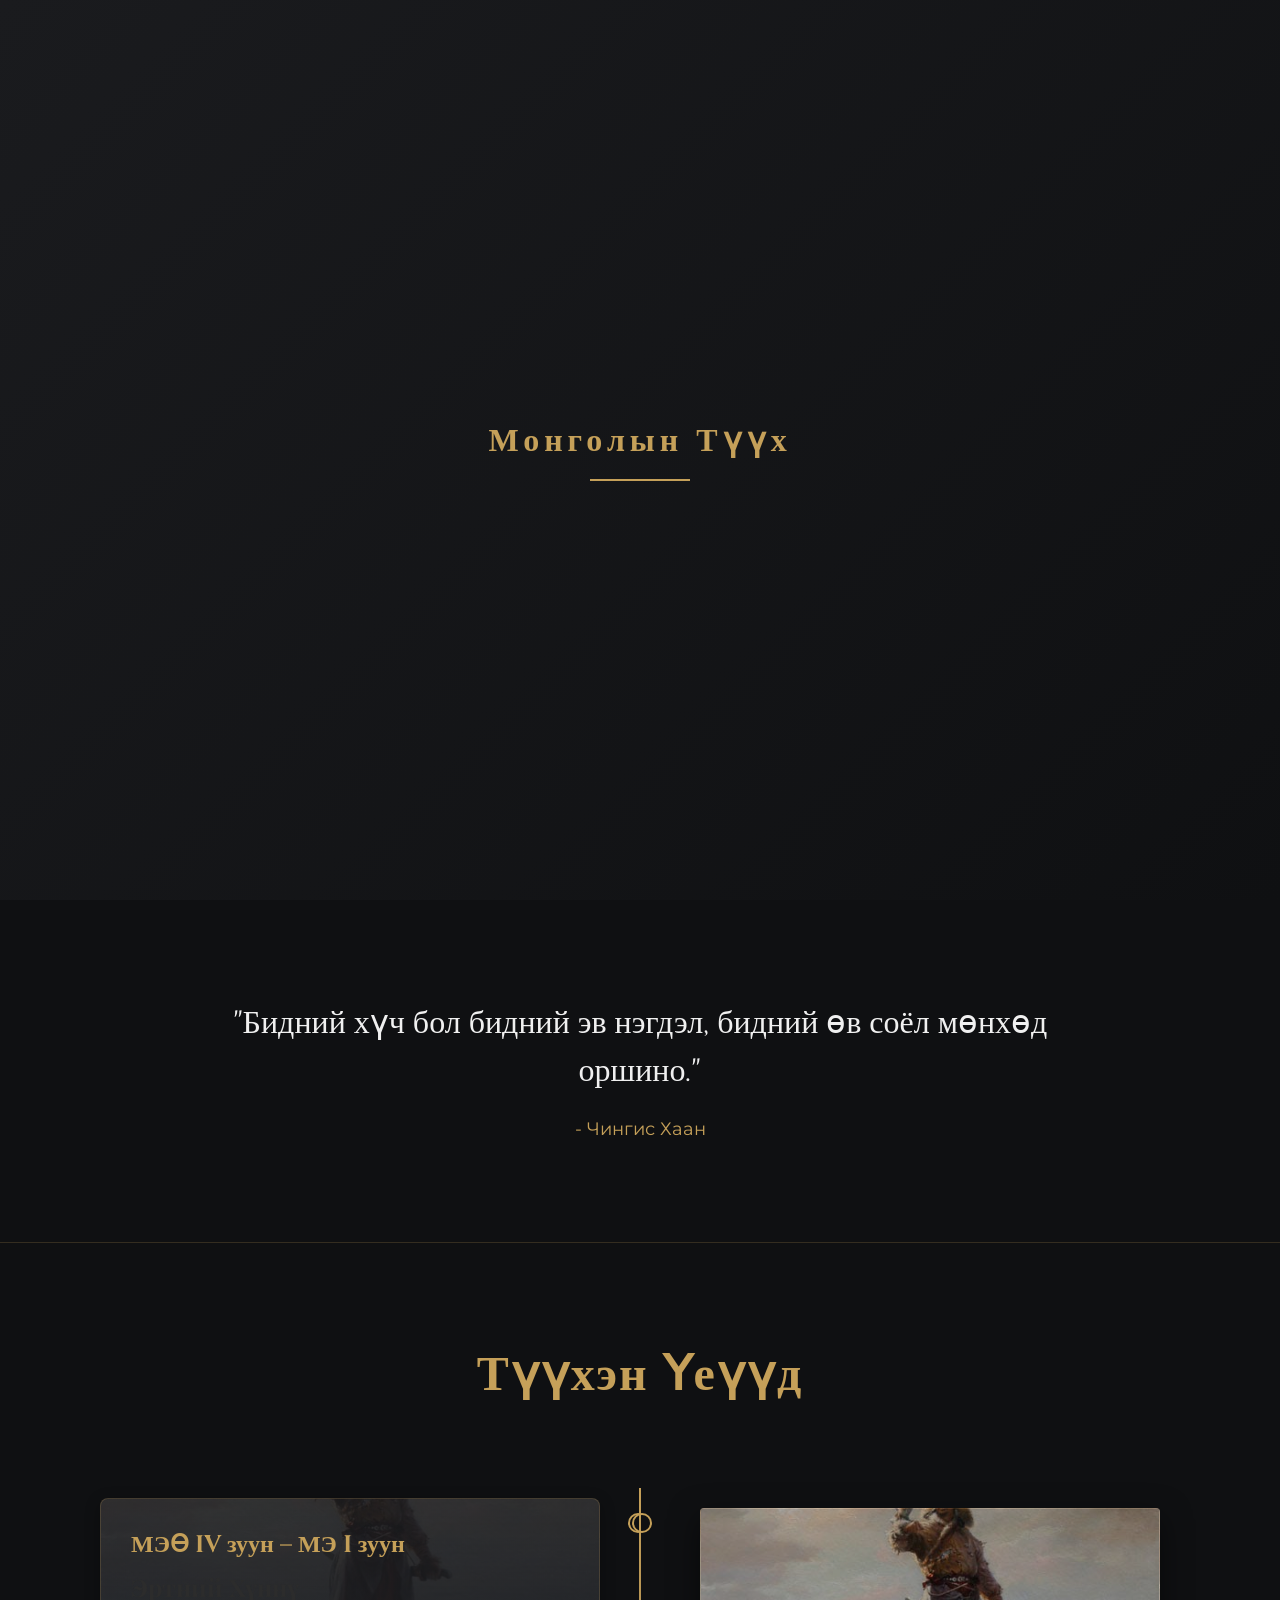
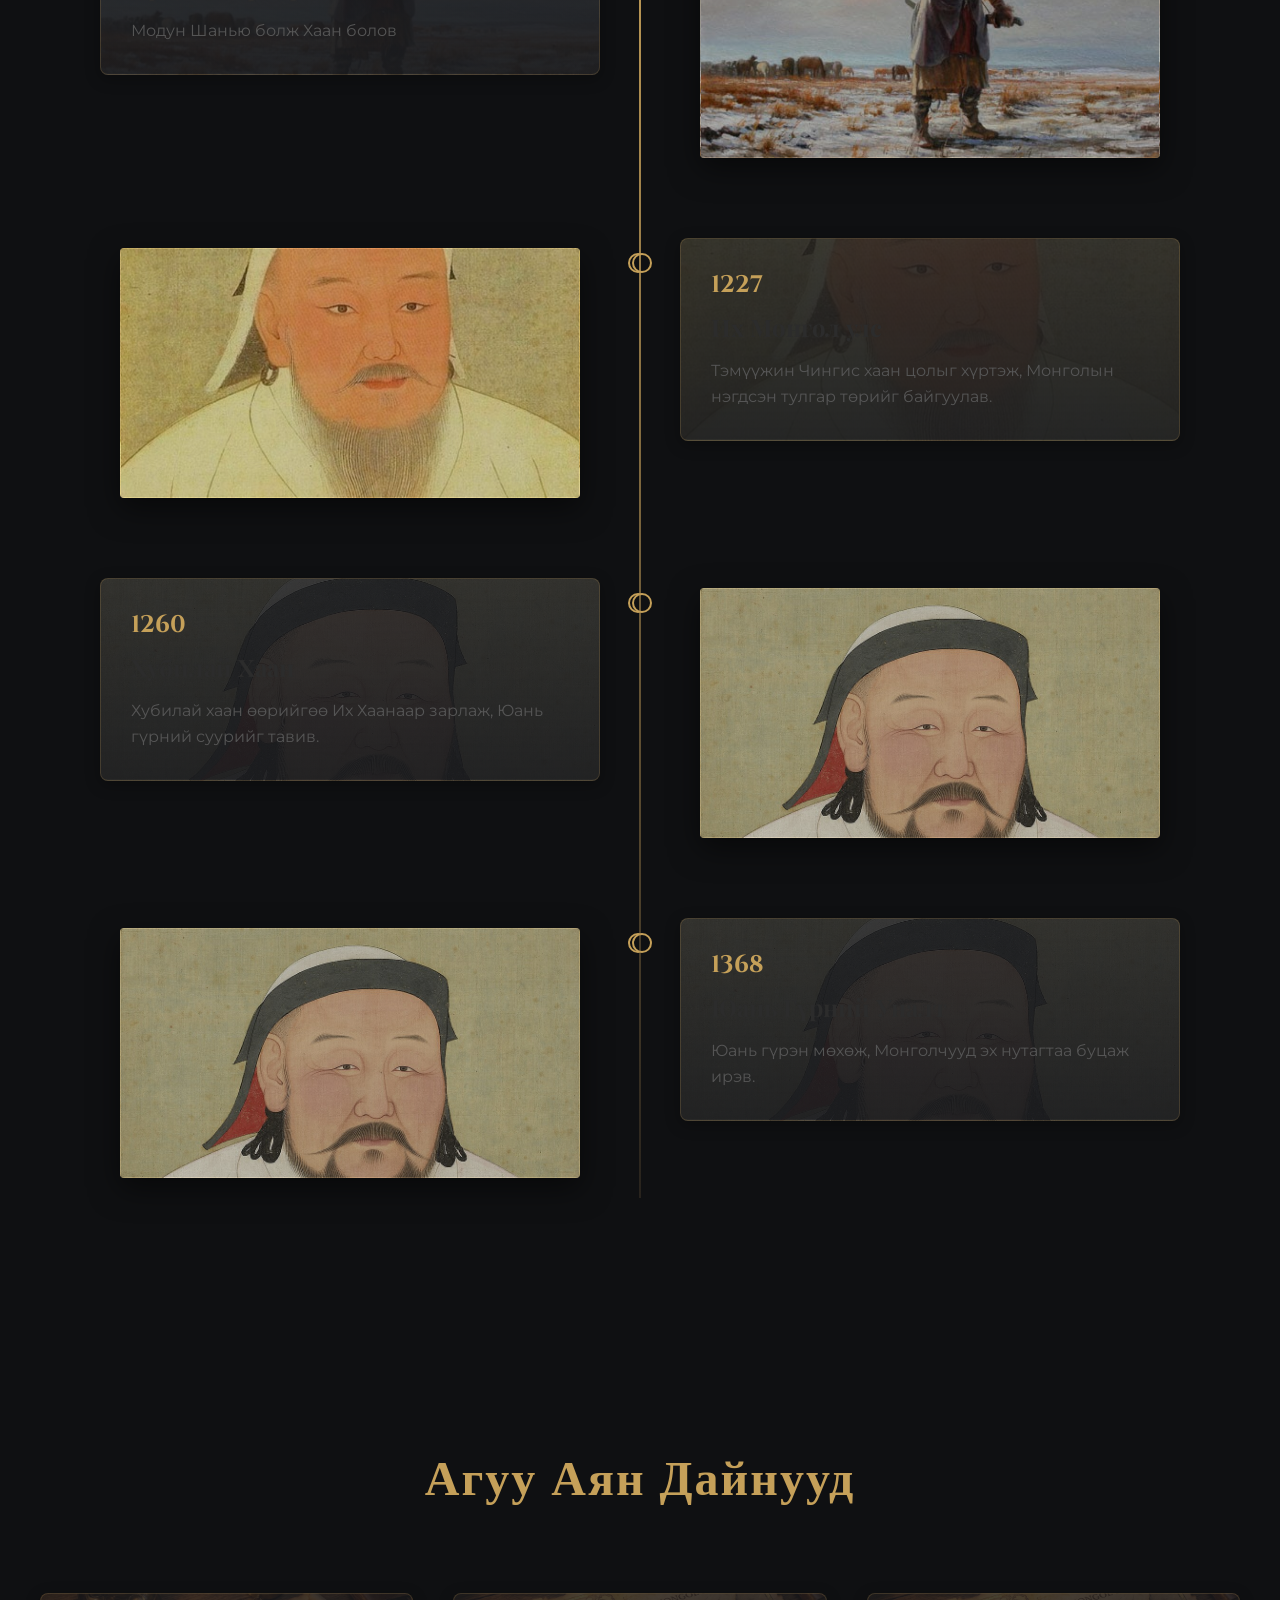
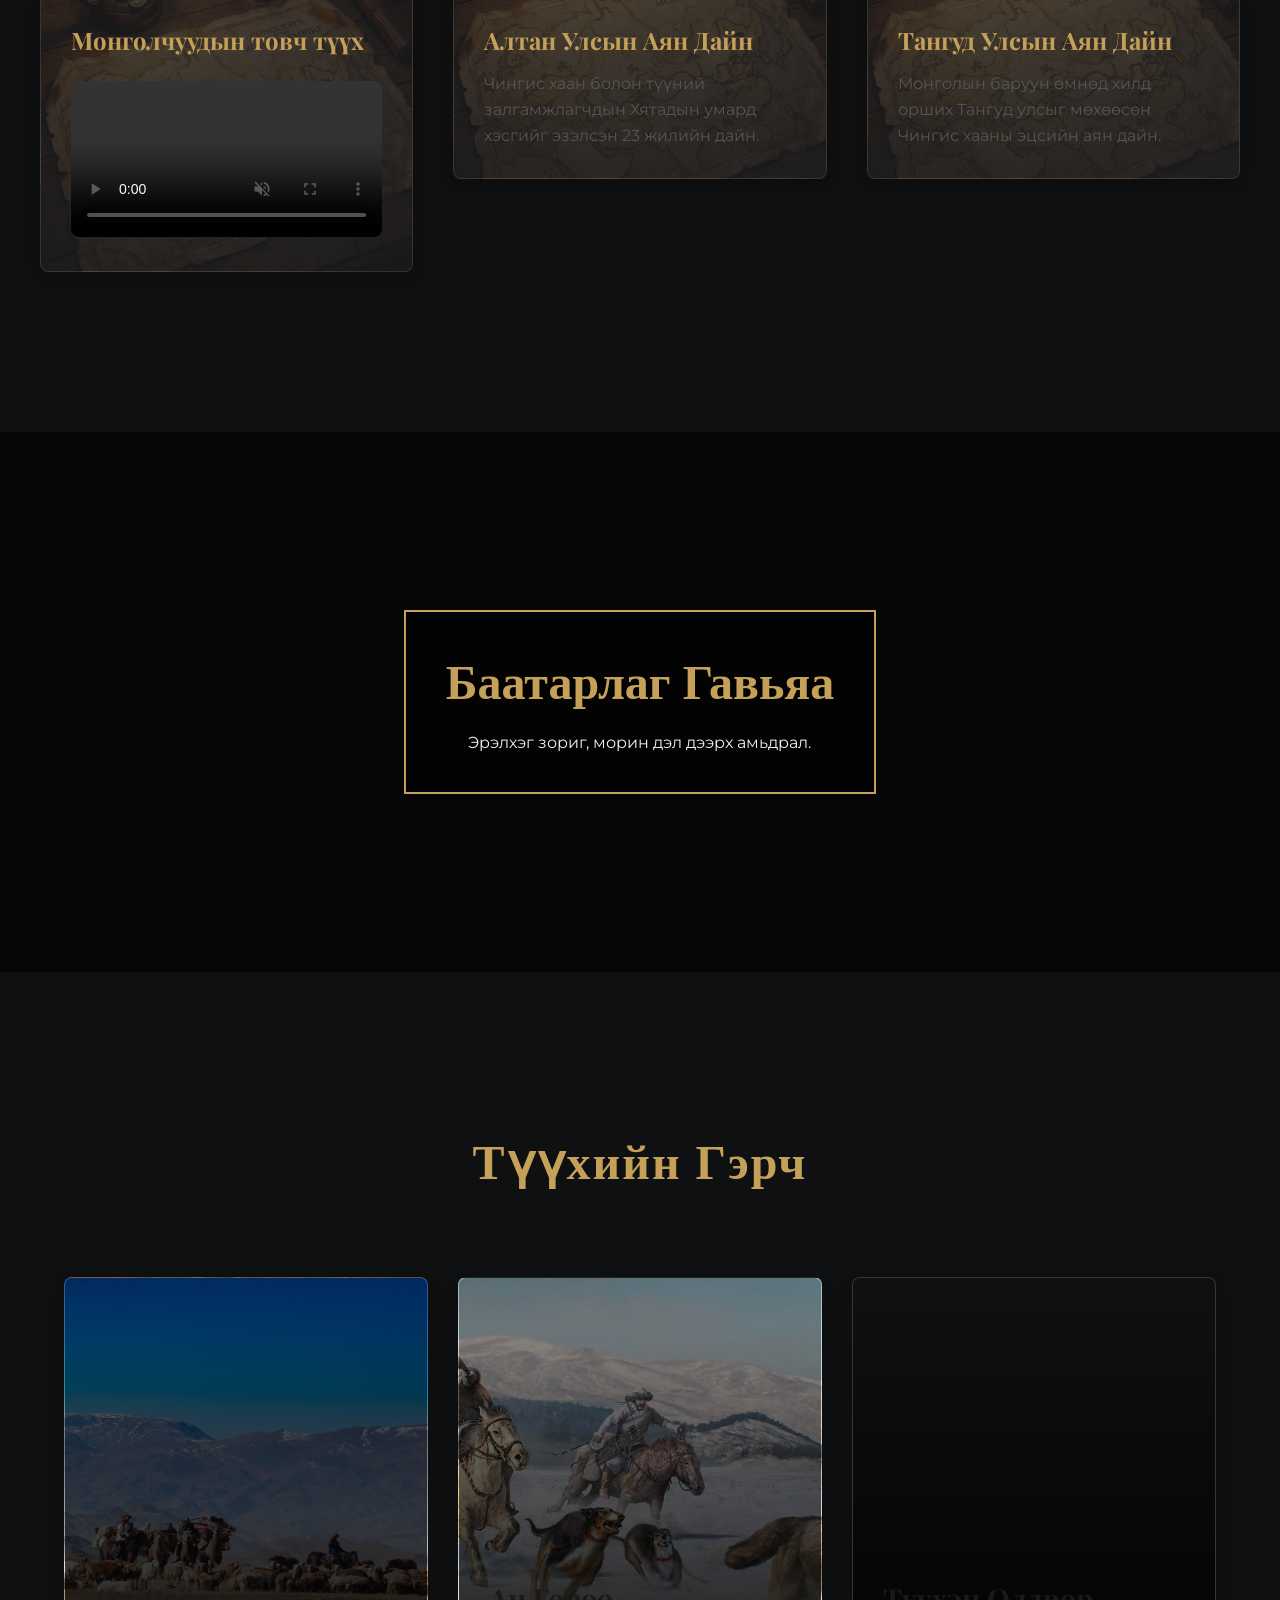
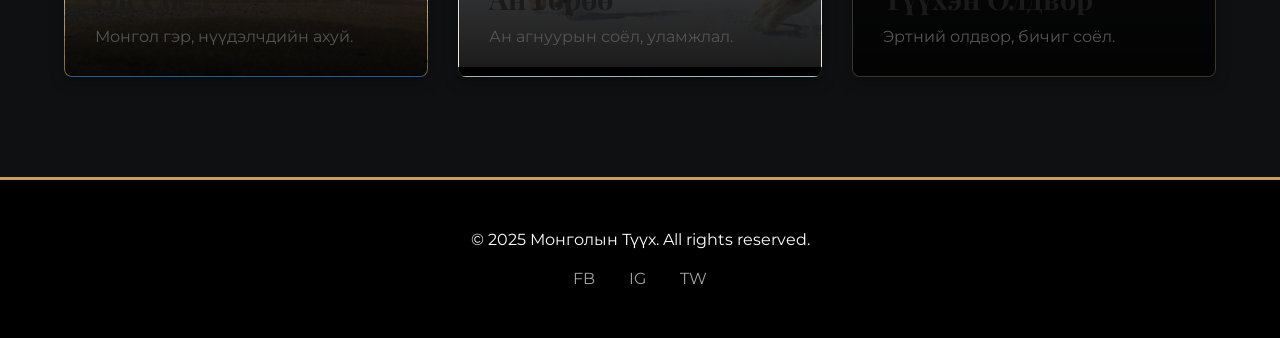
==== commit 6e8a2aac: "Наадамтай холбоотой бүх агуулгыг устгав (reverted)" ====
--- a/index.html
+++ b/index.html
@@ -197,33 +197,6 @@
         </div>
     </section>
 
-    <!-- Naadam Section -->
-    <section id="naadam" class="naadam-section">
-        <div class="container">
-            <div class="naadam-header fade-in-on-scroll">
-                <h2 class="section-title">Эрийн Гурван Наадам</h2>
-                <p class="section-desc">Монгол хүний бяр чадал, цэц мэргэн, хурд хүчийг шалгасан баяр наадам.</p>
-            </div>
-            <div class="naadam-grid">
-                <div class="naadam-item fade-in-on-scroll">
-                    <div class="naadam-icon">🤼‍♂️</div>
-                    <h3>Үндэсний Бөх</h3>
-                    <p>Тэгш мөр, хүчит гар, эр бярын гайхамшиг.</p>
-                </div>
-                <div class="naadam-item fade-in-on-scroll">
-                    <div class="naadam-icon">🐎</div>
-                    <h3>Хурдан Морь</h3>
-                    <p>Мянга мянган жилийн турш Монголчуудын үнэнч нөхөр, хурд хүчний бэлгэдэл.</p>
-                </div>
-                <div class="naadam-item fade-in-on-scroll">
-                    <div class="naadam-icon">🏹</div>
-                    <h3>Сур Харваа</h3>
-                    <p>Цэц мэргэн, тэвчээр хатуужил, анхаарал төвлөрлийн дээд урлаг.</p>
-                </div>
-            </div>
-        </div>
-    </section>
-
     <footer class="main-footer">
         <div class="container">
             <p>&copy; 2025 Монголын Түүх. All rights reserved.</p>
--- a/styles.css
+++ b/styles.css
@@ -834,106 +834,4 @@
         /* Hamburger */
     }
 }
-
-/* Naadam Section */
-.naadam-section {
-    padding: 120px 5%;
-    background-color: #0d0e10;
-    position: relative;
-    overflow: hidden;
-}
-
-.naadam-section::before {
-    content: '';
-    position: absolute;
-    top: 0;
-    left: 0;
-    width: 100%;
-    height: 100%;
-    background-image: url('texture-bg.png');
-    opacity: 0.05;
-    pointer-events: none;
-}
-
-.naadam-header {
-    text-align: center;
-    margin-bottom: 80px;
-}
-
-.section-desc {
-    color: var(--text-muted);
-    font-family: var(--font-subheading);
-    font-size: 1.2rem;
-    max-width: 700px;
-    margin: 20px auto 0;
-    line-height: 1.6;
-}
-
-.naadam-grid {
-    display: grid;
-    grid-template-columns: repeat(auto-fit, minmax(320px, 1fr));
-    gap: 40px;
-    max-width: 1300px;
-    margin: 0 auto;
-}
-
-.naadam-item {
-    background: rgba(26, 27, 30, 0.4);
-    border: 1px solid rgba(197, 160, 89, 0.1);
-    padding: 50px 40px;
-    text-align: center;
-    border-radius: 12px;
-    transition: all 0.5s cubic-bezier(0.175, 0.885, 0.32, 1.275);
-    position: relative;
-    overflow: hidden;
-}
-
-.naadam-item:hover {
-    transform: translateY(-15px);
-    border-color: var(--primary-brown);
-    background: rgba(26, 27, 30, 0.8);
-    box-shadow: 0 20px 40px rgba(0, 0, 0, 0.6);
-}
-
-.naadam-item::after {
-    content: '';
-    position: absolute;
-    bottom: 0;
-    left: 50%;
-    width: 0;
-    height: 3px;
-    background: var(--primary-brown);
-    transition: all 0.5s;
-    transform: translateX(-50%);
-}
-
-.naadam-item:hover::after {
-    width: 60%;
-}
-
-.naadam-icon {
-    font-size: 3.5rem;
-    margin-bottom: 25px;
-    display: inline-block;
-}
-
-.naadam-item h3 {
-    font-family: var(--font-heading);
-    color: var(--primary-brown);
-    font-size: 1.6rem;
-    margin-bottom: 20px;
-    letter-spacing: 2px;
-}
-
-.naadam-item p {
-    color: var(--text-secondary);
-    line-height: 1.8;
-    font-size: 1rem;
-}
-
-/* Responsive Naadam */
-@media (max-width: 768px) {
-    .naadam-section {
-        padding: 80px 20px;
-    }
-}+
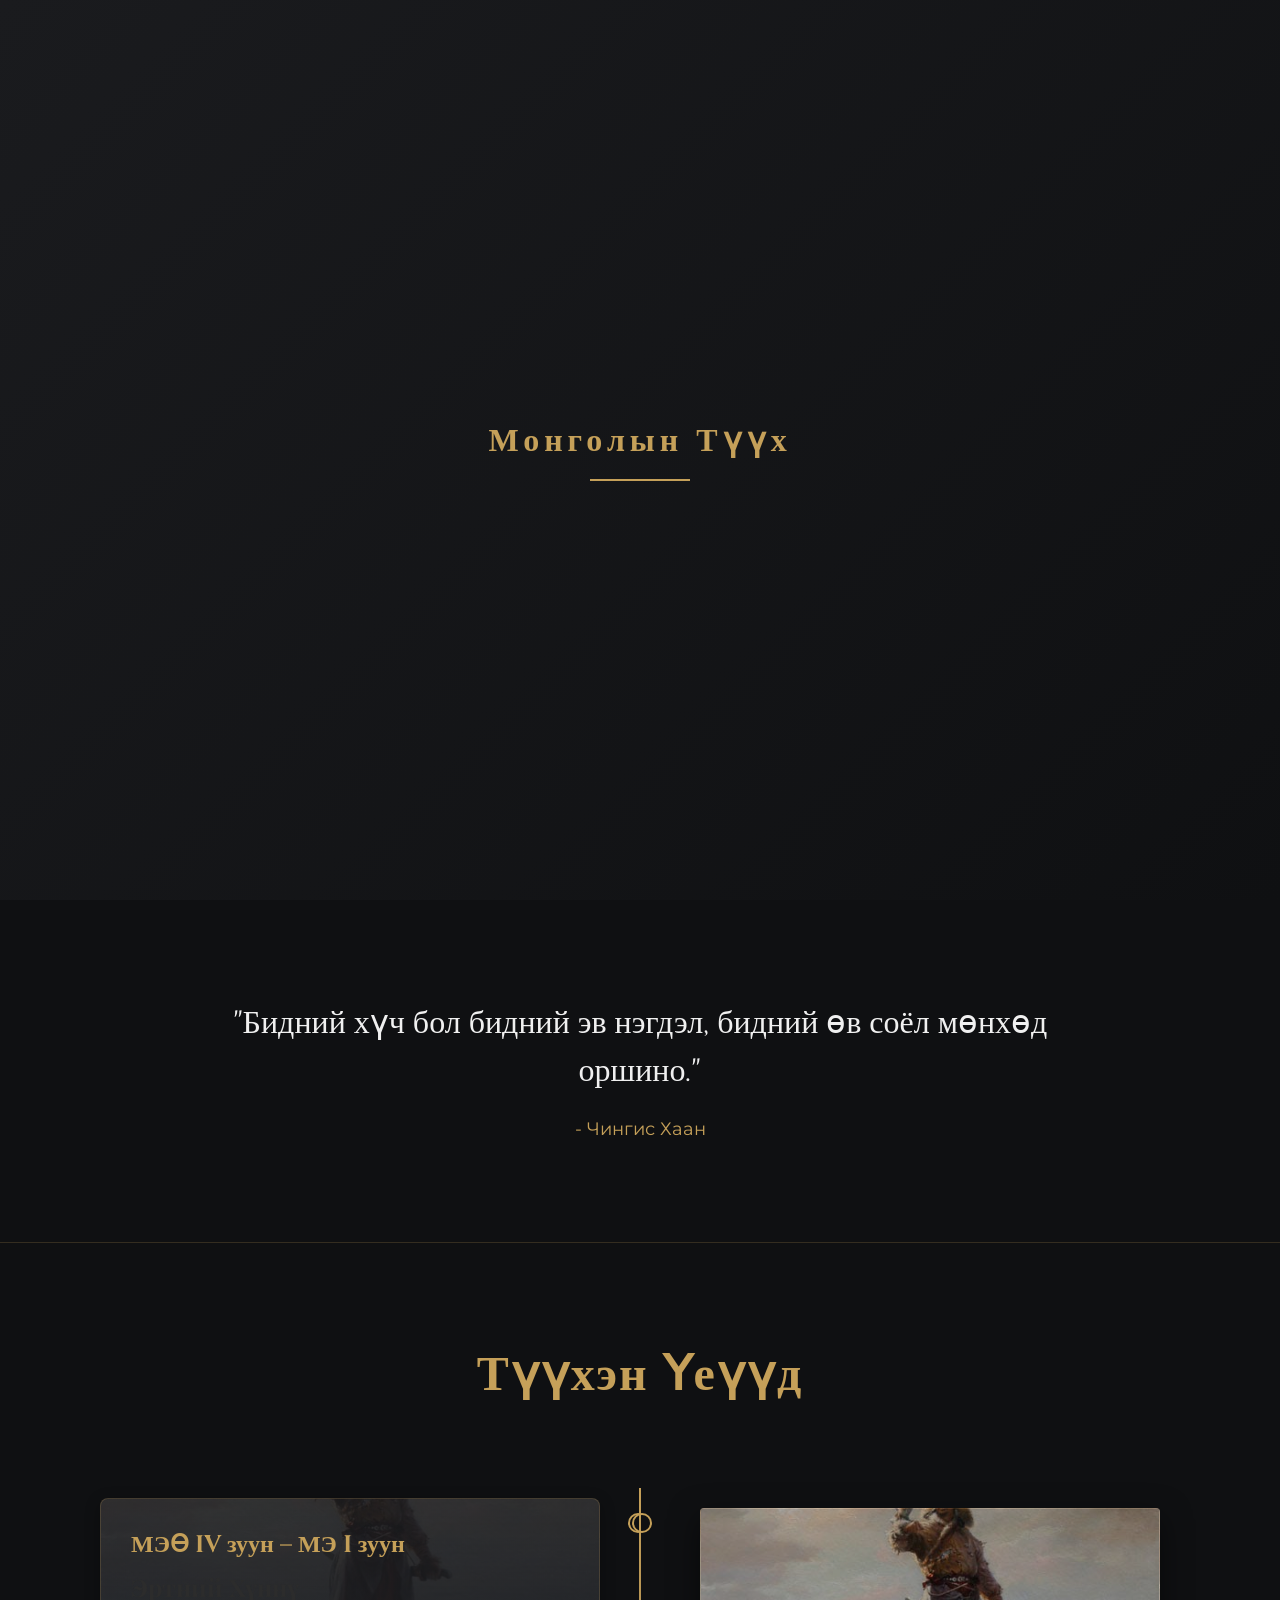
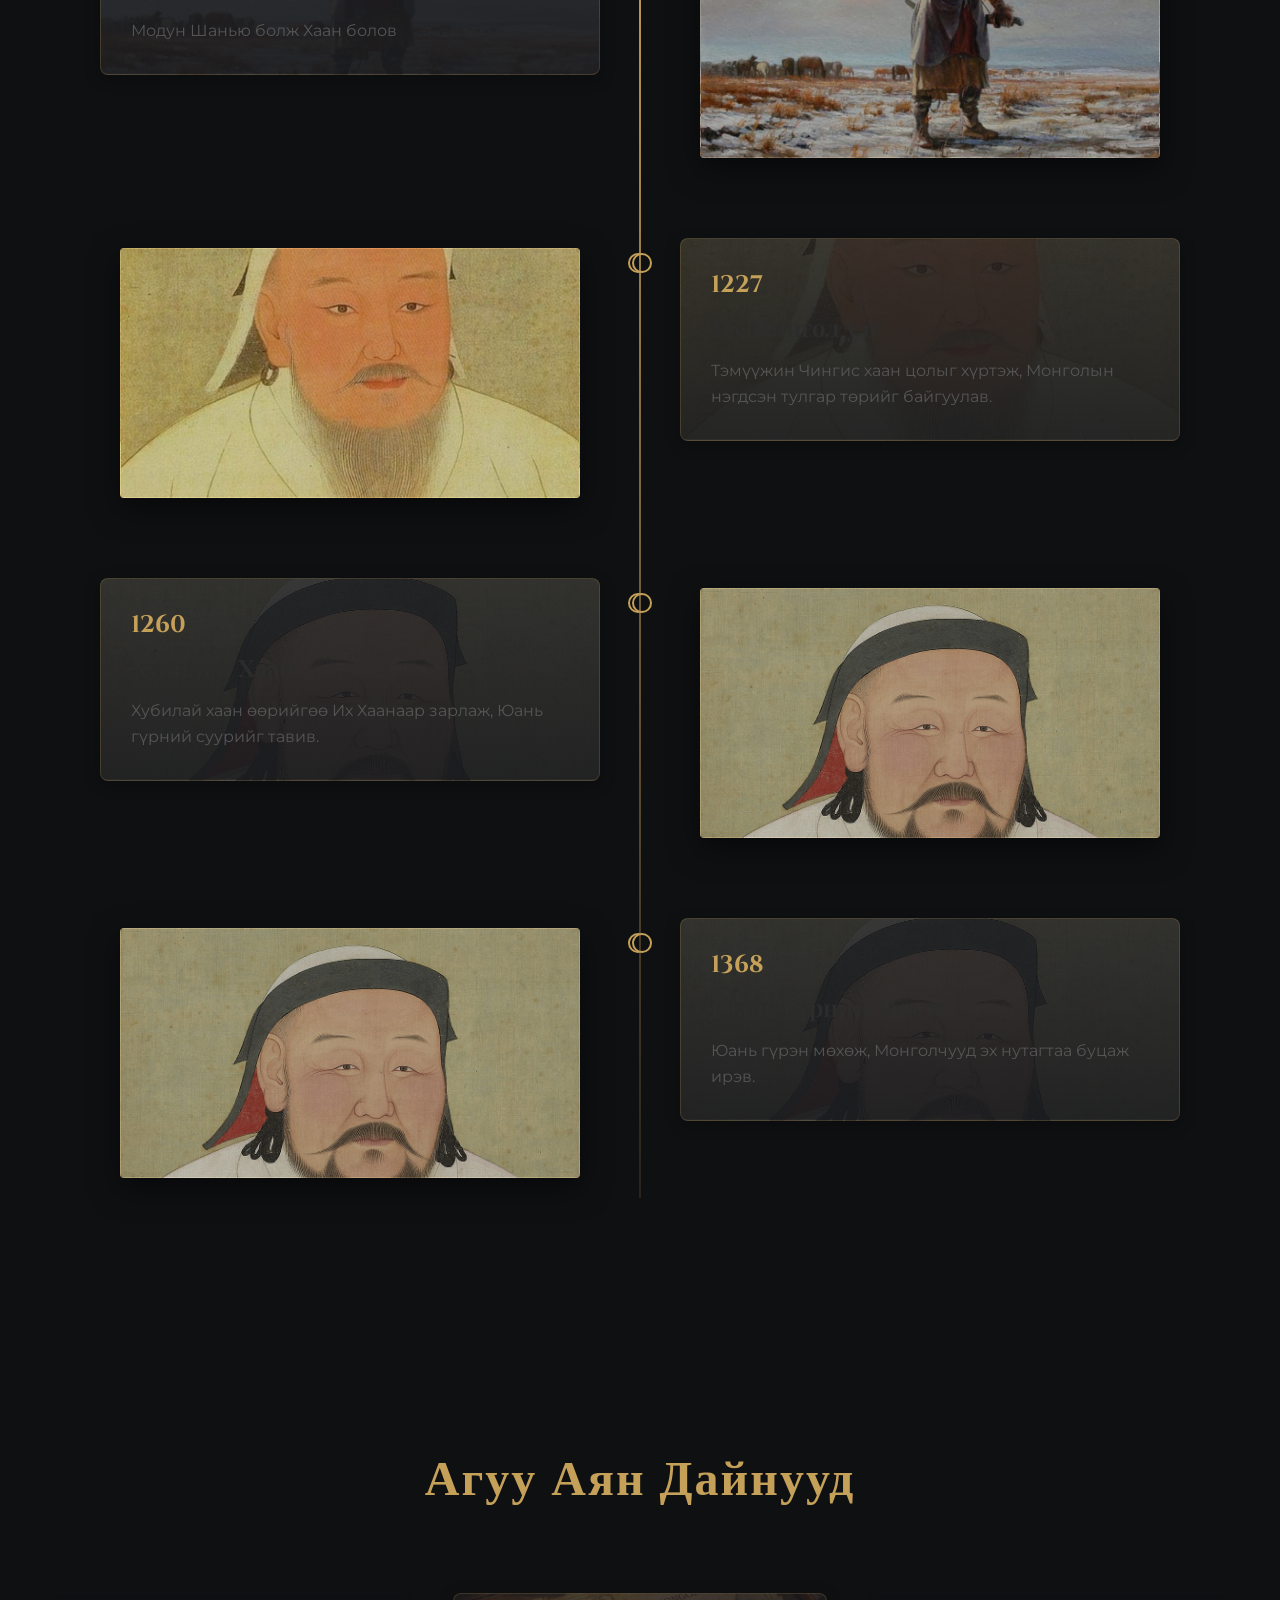
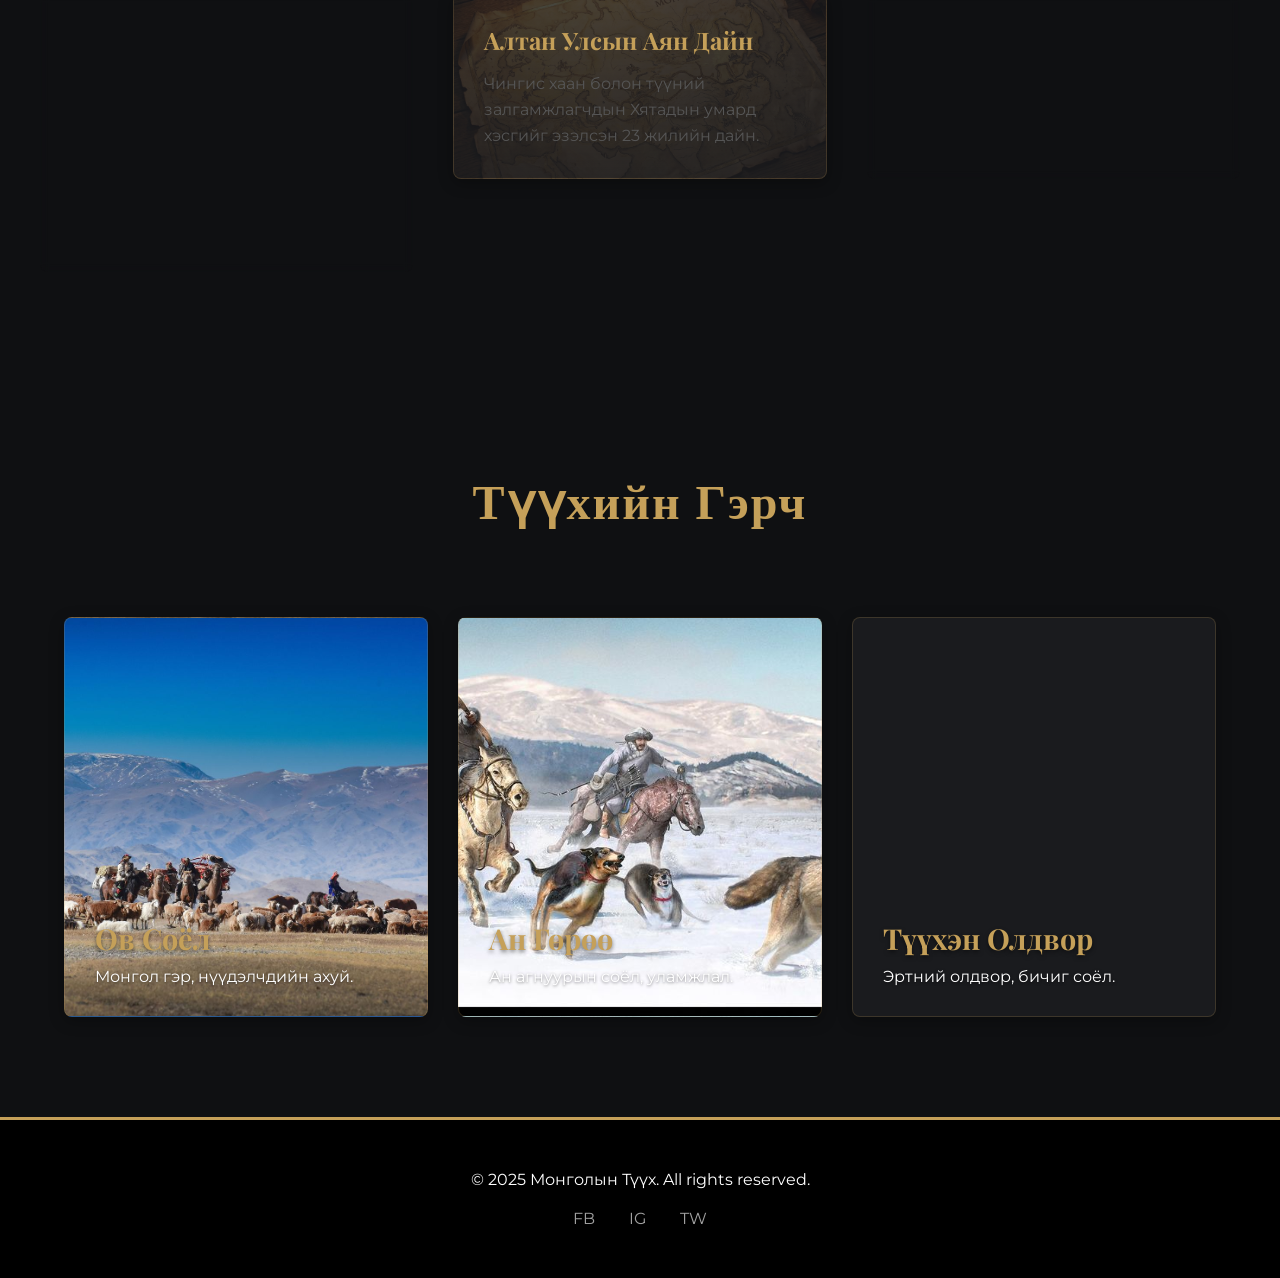
==== commit c8db2723: "Removed Heroic Deeds (Баатарлаг Гавьяа) section and associated styles" ====
--- a/index.html
+++ b/index.html
@@ -158,13 +158,6 @@
         </div>
     </section>
 
-    <!-- Warrior/Parallax Section -->
-    <section class="parallax-divider">
-        <div class="parallax-content fade-in-on-scroll">
-            <h2>Баатарлаг Гавьяа</h2>
-            <p>Эрэлхэг зориг, морин дэл дээрх амьдрал.</p>
-        </div>
-    </section>
 
     <!-- Gallery Section -->
     <section id="gallery" class="gallery-section">
--- a/styles.css
+++ b/styles.css
@@ -455,40 +455,6 @@
     background-position: center;
 }
 
-/* Parallax Divider */
-.parallax-divider {
-    height: 60vh;
-    background-image: url('warrior.png');
-    background-size: cover;
-    background-position: center;
-    background-attachment: fixed;
-    display: flex;
-    align-items: center;
-    justify-content: center;
-    position: relative;
-    margin: 60px 0;
-}
-
-.parallax-divider::before {
-    content: '';
-    position: absolute;
-    top: 0;
-    left: 0;
-    width: 100%;
-    height: 100%;
-    background: rgba(0, 0, 0, 0.6);
-}
-
-.parallax-content {
-    position: relative;
-    z-index: 2;
-    text-align: center;
-    padding: 40px;
-    border: 2px solid var(--primary-brown);
-    background: rgba(0, 0, 0, 0.5);
-    backdrop-filter: blur(5px);
-    max-width: 600px;
-}
 
 /* Timeline Row Layout */
 .timeline-row {
@@ -561,12 +527,6 @@
     }
 }
 
-.parallax-content h2 {
-    font-family: var(--font-heading);
-    font-size: 3rem;
-    color: var(--primary-brown);
-    margin-bottom: 1rem;
-}
 
 /* Campaigns Section */
 .campaigns-section {
@@ -699,17 +659,6 @@
     background-position: center;
 }
 
-/* Add overlay to make text readable on images */
-.gallery-card::before {
-    content: '';
-    position: absolute;
-    top: 0;
-    left: 0;
-    width: 100%;
-    height: 100%;
-    background: linear-gradient(to top, rgba(0, 0, 0, 0.9), rgba(0, 0, 0, 0.4));
-    z-index: 1;
-}
 
 .gallery-card h3,
 .gallery-card p {
@@ -721,11 +670,13 @@
     font-family: var(--font-subheading);
     font-size: 1.8rem;
     margin-bottom: 10px;
-    color: #1a1a1a;
+    color: var(--primary-brown);
+    text-shadow: 0 2px 4px rgba(0,0,0,0.5);
 }
 
 .gallery-card p {
-    color: #555555;
+    color: #ffffff;
+    text-shadow: 0 1px 3px rgba(0,0,0,0.5);
 }
 
 /* Footer */
